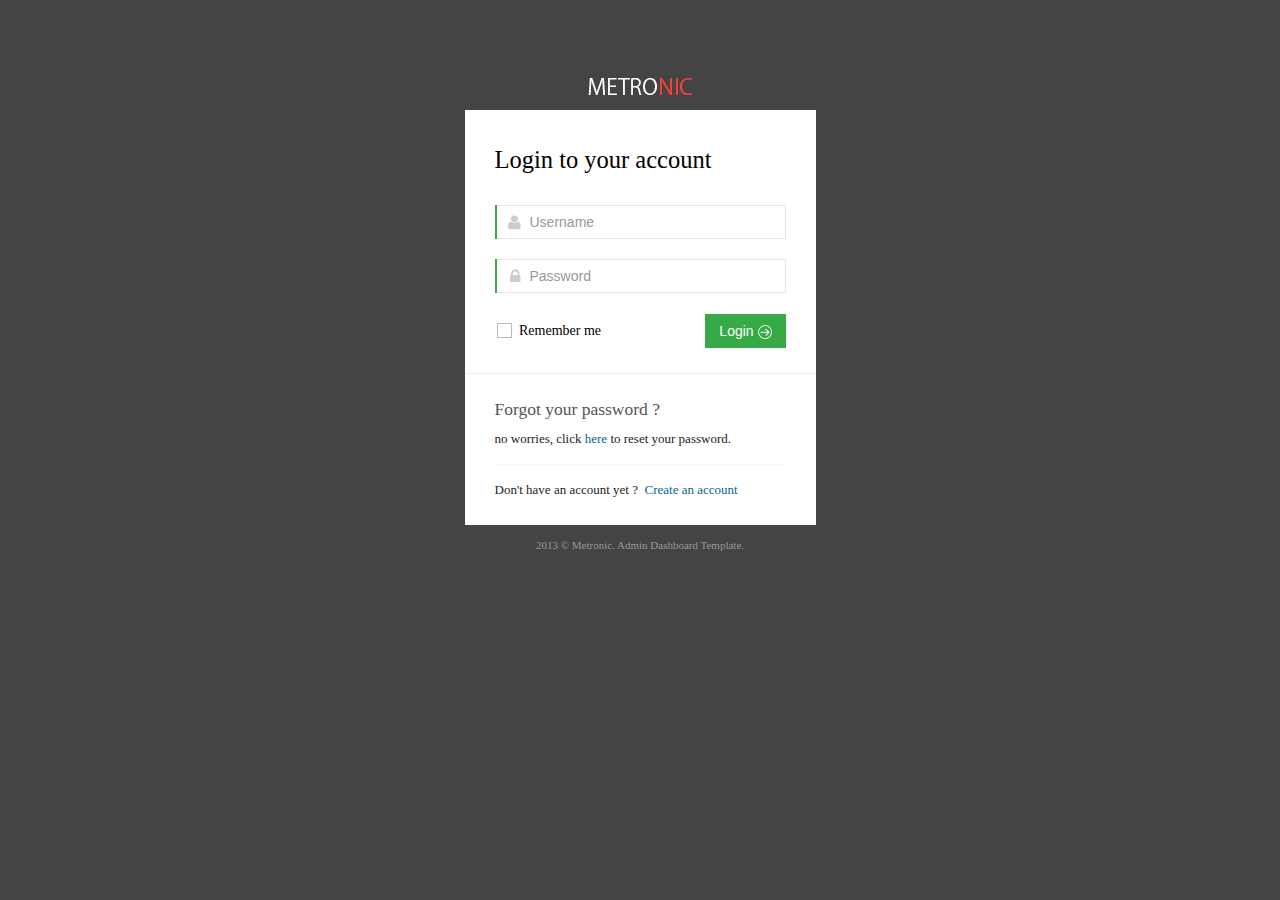
==== zhxs-parent/zhxs-backstage/src/main/webapp/login.html @ 8a17b1cd "开源项目正式上传" ====
<!DOCTYPE html>
<!--[if IE 8]> <html lang="en" class="ie8"> <![endif]-->
<!--[if IE 9]> <html lang="en" class="ie9"> <![endif]-->
<!--[if !IE]><!--> <html lang="en"> <!--<![endif]-->
<!-- BEGIN HEAD -->
<head>
	<meta charset="utf-8" />
	<title>Metronic | Login Page</title>
	<meta content="width=device-width, initial-scale=1.0" name="viewport" />
	<meta content="" name="description" />
	<meta content="" name="author" />
	<!-- BEGIN GLOBAL MANDATORY STYLES -->
	<link href="media/css/bootstrap.min.css" rel="stylesheet" type="text/css"/>
	<link href="media/css/bootstrap-responsive.min.css" rel="stylesheet" type="text/css"/>
	<link href="media/css/font-awesome.min.css" rel="stylesheet" type="text/css"/>
	<link href="media/css/style-metro.css" rel="stylesheet" type="text/css"/>
	<link href="media/css/style.css" rel="stylesheet" type="text/css"/>
	<link href="media/css/style-responsive.css" rel="stylesheet" type="text/css"/>
	<link href="media/css/default.css" rel="stylesheet" type="text/css" id="style_color"/>
	<link href="media/css/uniform.default.css" rel="stylesheet" type="text/css"/>
	<!-- END GLOBAL MANDATORY STYLES -->
	<!-- BEGIN PAGE LEVEL STYLES -->
	<link href="media/css/login.css" rel="stylesheet" type="text/css"/>
	<!-- END PAGE LEVEL STYLES -->
	<link rel="shortcut icon" href="media/image/favicon.ico" />
</head>
<!-- END HEAD -->
<!-- BEGIN BODY -->
<body class="login">
	<!-- BEGIN LOGO -->
	<div class="logo">
		<img src="media/image/logo-big.png" alt="" /> 
	</div>
	<!-- END LOGO -->
	<!-- BEGIN LOGIN -->
	<div class="content">
		<!-- BEGIN LOGIN FORM -->
		<form class="form-vertical login-form" action="user/dologin">
			<h3 class="form-title">Login to your account</h3>
			<div class="alert alert-error hide">
				<button class="close" data-dismiss="alert"></button>
				<span>Enter any username and password.</span>
			</div>
			<div class="control-group">
				<!--ie8, ie9 does not support html5 placeholder, so we just show field title for that-->
				<label class="control-label visible-ie8 visible-ie9">Username</label>
				<div class="controls">
					<div class="input-icon left">
						<i class="icon-user"></i>
						<input class="m-wrap placeholder-no-fix" type="text" placeholder="Username" name="username"/>
					</div>
				</div>
			</div>
			<div class="control-group">
				<label class="control-label visible-ie8 visible-ie9">Password</label>
				<div class="controls">
					<div class="input-icon left">
						<i class="icon-lock"></i>
						<input class="m-wrap placeholder-no-fix" type="password" placeholder="Password" name="password"/>
					</div>
				</div>
			</div>
			<div class="form-actions">
				<label class="checkbox">
				<input type="checkbox" name="remember" value="1"/> Remember me
				</label>
				<button type="submit" class="btn green pull-right">
				Login <i class="m-icon-swapright m-icon-white"></i>
				</button>            
			</div>
			<div class="forget-password">
				<h4>Forgot your password ?</h4>
				<p>
					no worries, click <a href="javascript:;" class="" id="forget-password">here</a>
					to reset your password.
				</p>
			</div>
			<div class="create-account">
				<p>
					Don't have an account yet ?&nbsp; 
					<a href="javascript:;" id="register-btn" class="">Create an account</a>
				</p>
			</div>
		</form>
		<!-- END LOGIN FORM -->        
		<!-- BEGIN FORGOT PASSWORD FORM -->
		<form class="form-vertical forget-form" action="index.html">
			<h3 class="">Forget Password ?</h3>
			<p>Enter your e-mail address below to reset your password.</p>
			<div class="control-group">
				<div class="controls">
					<div class="input-icon left">
						<i class="icon-envelope"></i>
						<input class="m-wrap placeholder-no-fix" type="text" placeholder="Email" name="email" />
					</div>
				</div>
			</div>
			<div class="form-actions">
				<button type="button" id="back-btn" class="btn">
				<i class="m-icon-swapleft"></i> Back
				</button>
				<button type="submit" class="btn green pull-right">
				Submit <i class="m-icon-swapright m-icon-white"></i>
				</button>            
			</div>
		</form>
		<!-- END FORGOT PASSWORD FORM -->
		<!-- BEGIN REGISTRATION FORM -->
		<form class="form-vertical register-form" action="index.html">
			<h3 class="">Sign Up</h3>
			<p>Enter your account details below:</p>
			<div class="control-group">
				<label class="control-label visible-ie8 visible-ie9">Username</label>
				<div class="controls">
					<div class="input-icon left">
						<i class="icon-user"></i>
						<input class="m-wrap placeholder-no-fix" type="text" placeholder="Username" name="username"/>
					</div>
				</div>
			</div>
			<div class="control-group">
				<label class="control-label visible-ie8 visible-ie9">Password</label>
				<div class="controls">
					<div class="input-icon left">
						<i class="icon-lock"></i>
						<input class="m-wrap placeholder-no-fix" type="password" id="register_password" placeholder="Password" name="password"/>
					</div>
				</div>
			</div>
			<div class="control-group">
				<label class="control-label visible-ie8 visible-ie9">Re-type Your Password</label>
				<div class="controls">
					<div class="input-icon left">
						<i class="icon-ok"></i>
						<input class="m-wrap placeholder-no-fix" type="password" placeholder="Re-type Your Password" name="rpassword"/>
					</div>
				</div>
			</div>
			<div class="control-group">
				<!--ie8, ie9 does not support html5 placeholder, so we just show field title for that-->
				<label class="control-label visible-ie8 visible-ie9">Email</label>
				<div class="controls">
					<div class="input-icon left">
						<i class="icon-envelope"></i>
						<input class="m-wrap placeholder-no-fix" type="text" placeholder="Email" name="email"/>
					</div>
				</div>
			</div>
			<div class="control-group">
				<div class="controls">
					<label class="checkbox">
					<input type="checkbox" name="tnc"/> I agree to the <a href="#">Terms of Service</a> and <a href="#">Privacy Policy</a>
					</label>  
					<div id="register_tnc_error"></div>
				</div>
			</div>
			<div class="form-actions">
				<button id="register-back-btn" type="button" class="btn">
				<i class="m-icon-swapleft"></i>  Back
				</button>
				<button type="submit" id="register-submit-btn" class="btn green pull-right">
				Sign Up <i class="m-icon-swapright m-icon-white"></i>
				</button>            
			</div>
		</form>
		<!-- END REGISTRATION FORM -->
	</div>
	<!-- END LOGIN -->
	<!-- BEGIN COPYRIGHT -->
	<div class="copyright">
		2013 &copy; Metronic. Admin Dashboard Template.
	</div>
	<!-- END COPYRIGHT -->
	<!-- BEGIN JAVASCRIPTS(Load javascripts at bottom, this will reduce page load time) -->
	<!-- BEGIN CORE PLUGINS -->
	<script src="media/js/jquery-1.10.1.min.js" type="text/javascript"></script>
	<script src="media/js/jquery-migrate-1.2.1.min.js" type="text/javascript"></script>
	<!-- IMPORTANT! Load jquery-ui-1.10.1.custom.min.js before bootstrap.min.js to fix bootstrap tooltip conflict with jquery ui tooltip -->
	<script src="media/js/jquery-ui-1.10.1.custom.min.js" type="text/javascript"></script>      
	<script src="media/js/bootstrap.min.js" type="text/javascript"></script>
	<!--[if lt IE 9]>
	<script src="media/js/excanvas.min.js"></script>
	<script src="media/js/respond.min.js"></script>  
	<![endif]-->   
	<script src="media/js/jquery.slimscroll.min.js" type="text/javascript"></script>
	<script src="media/js/jquery.blockui.min.js" type="text/javascript"></script>  
	<script src="media/js/jquery.cookie.min.js" type="text/javascript"></script>
	<script src="media/js/jquery.uniform.min.js" type="text/javascript" ></script>
	<!-- END CORE PLUGINS -->
	<!-- BEGIN PAGE LEVEL PLUGINS -->
	<script src="media/js/jquery.validate.min.js" type="text/javascript"></script>
	<!-- END PAGE LEVEL PLUGINS -->
	<!-- BEGIN PAGE LEVEL SCRIPTS -->
	<script src="media/js/app.js" type="text/javascript"></script>
	<script src="media/js/login.js" type="text/javascript"></script>      
	<!-- END PAGE LEVEL SCRIPTS --> 
	<script>
		jQuery(document).ready(function() {     
		  App.init();
		  Login.init();
		});
	</script>
	<!-- END JAVASCRIPTS -->
<script type="text/javascript">  var _gaq = _gaq || [];  _gaq.push(['_setAccount', 'UA-37564768-1']);  _gaq.push(['_setDomainName', 'keenthemes.com']);  _gaq.push(['_setAllowLinker', true]);  _gaq.push(['_trackPageview']);  (function() {    var ga = document.createElement('script'); ga.type = 'text/javascript'; ga.async = true;    ga.src = ('https:' == document.location.protocol ? 'https://' : 'http://') + 'stats.g.doubleclick.net/dc.js';    var s = document.getElementsByTagName('script')[0]; s.parentNode.insertBefore(ga, s);  })();</script></body>
<!-- END BODY -->
</html>
---- zhxs-parent/zhxs-backstage/src/main/webapp/media/css/style-metro.css ----
/***
Modify bootstrap buttons
***/

/* remove rounds from all elements */
div, input, select, textarea, span, img, table, td, th, p, a, button, ul, li {
  -webkit-border-radius: 0 !important;
     -moz-border-radius: 0 !important;
          border-radius: 0 !important;
}

a:focus {
  outline: none !important;
}

a:hover, a:active {
  outline: 0 !important;
}

select:focus {
   outline: none !important;
}

.btn {
	background-color: #e5e5e5;
	background-image: none;
	filter: none;
	border: 0;
	padding: 7px 14px; 
	text-shadow: none;
	font-family: "Segoe UI", Helvetica, Arial, sans-serif;
  font-size: 14px;  	
  color: #333333;
	cursor: pointer;
	outline: none;
  -webkit-box-shadow: none !important;
     -moz-box-shadow: none !important;
          box-shadow: none !important;
  -webkit-border-radius: 0 !important;
     -moz-border-radius: 0 !important;
          border-radius: 0 !important;
}
.btn:hover, 
.btn:focus, 
.btn:active,
.btn.active,
.btn[disabled],
.btn.disabled {  
  color: #333333;
  background-color: #d8d8d8 !important;
}

.btn.red-stripe
{
	border-left: 3px solid #d84a38;
}

.btn.blue-stripe
{
	border-left: 3px solid #4d90fe;
}

.btn.purple-stripe
{
	border-left: 3px solid #852b99;
}

.btn.green-stripe
{
	border-left: 3px solid #35aa47;
}

.btn.yellow-stripe {
    border-left: 3px solid #ffb848;
}

/*  Red */
.btn.red {
  color: white;  
  text-shadow: none;	
  background-color: #d84a38;
}
.btn.red:hover, 
.btn.red:focus, 
.btn.red:active, 
.btn.red.active,
.btn.red[disabled], 
.btn.red.disabled {    
  background-color: #bb2413 !important;
  color: #fff !important;
}

/*  Blue */
.btn.transparent   
{
  color: black;  
  text-shadow: none;  
  background-color: transparent;
}

.btn.blue   
{
  color: white;  
  text-shadow: none;	
  background-color: #4d90fe;
}
.btn.blue:hover, 
.btn.blue:focus, 
.btn.blue:active,
.btn.blue.active,
.btn.blue[disabled],
.btn.blue.disabled {  
  background-color: #0362fd !important;
  color: #fff !important;
}

/*  Green */
.btn.green {
  color: white;
  text-shadow: none;	 
  background-color: #35aa47;
}
.btn.green:hover, 
.btn.green:focus, 
.btn.green:active, 
.btn.green.active,
.btn.green.disabled, 
.btn.green[disabled]{ 
  background-color: #1d943b !important;
  color: #fff !important;
}

/*  Purple */
.btn.purple {
  color: white; 
  text-shadow: none;	
  background-color: #852b99;
}
.btn.purple:hover, 
.btn.purple:focus, 
.btn.purple:active, 
.btn.purple.active, 
.btn.purple.disabled,
.btn.purple[disabled] { 
  background-color: #6d1b81 !important;
  color: #fff !important;
}

.btn.yellow {
  color: white; 
  text-shadow: none;	
  background-color: #ffb848;
}
.btn.yellow:hover, 
.btn.yellow:focus, 
.btn.yellow:active, 
.btn.yellow.active, 
.btn.yellow.disabled,
.btn.yellow[disabled] { 
  background-color: #eca22e !important;
  color: #fff !important;
}

.btn.black {
  color: white; 
  text-shadow: none;	
  background-color: #555555;
}
.btn.black:hover, 
.btn.black:focus, 
.btn.black:active, 
.btn.black.active, 
.btn.black.disabled,
.btn.black[disabled] { 
  background-color: #222222 !important;
  color: #fff !important;
}

.mini 
{
  height: 13px;
  font-size: 11px !important; 
  line-height: 13px;
  padding: 4px 10px;
}

.big
{
  height: 38px;
	font-size: 18px; 
	line-height: 38px; 	
	padding: 8px 16px;
}

button.btn.big,
input[type="button"].btn.big,
input[type="submit"].btn.big {
  height: 54px;
  padding-top: 9px;
  padding-bottom: 8px;
}

button.btn.mini,
input[type="button"].btn.mini,
input[type="submit"].btn.mini {
  height: 21px;
  padding-top: 3px;
  padding-bottom: 3px;
}

a.btn.big.btn-block {
 height: 54px;
}

/***
Metro icons
***/
[class^="m-icon-"] {
  display: inline-block;
  width: 14px;
  height: 14px;;
  margin-top: 4px;
  line-height: 14px;  
  vertical-align: top;
  background-image: url(../image/syncfusion-icons.png);
  background-position: 0 0;
  background-repeat: no-repeat; 
}

[class^="m-icon-big-"] {
  display: inline-block;
  width: 30px;
  height: 30px; 
  margin: 6px;
  vertical-align: top;
  background-image: url(../image/syncfusion-icons.png);
  background-position: 0 0px;
  background-repeat: no-repeat; 
}

.m-icon-white {
  background-image: url(../image/syncfusion-icons-white.png);
}

/*  Misc */
.btn.icn-only {
  min-width: 14px;
}
.btn.bigicn-only {
  min-width: 34px;
}
.m-icon-swapright {
  background-position: -27px -10px;
}
.m-icon-swapdown {
  background-position: -68px -10px;
}
.m-icon-swapleft {
  background-position: -8px -10px;
}
.m-icon-swapup {
  background-position: -46px -10px;
}
.m-icon-big-swapright{
  background-position: -42px -28px;
}
.m-icon-big-swapdown{
  background-position: -115px -28px;
}
.m-icon-big-swapleft{
  background-position: -6px -28px;
}
.m-icon-big-swapup{
  background-position: -78px -28px;
}

/***
Glyphicons icons
***/
.btn > .halflings-icon {
  margin-top:2px;
  margin-right: 2px;
}

.btn.mini > .halflings-icon {
  margin-top: -1px;
  margin-right: 2px;
}

.btn.icn-only > .halflings-icon {
  margin-right: 0px !important;
} 

/***
Dropdowns
***/
.dropdown-menu {
  position: absolute;
  top: 100%;
  left: 0;
  z-index: 1000;
  display: none;
  float: left;
  list-style: none;
  text-shadow: none;
  padding: 0px;
  margin:0px;
  -webkit-box-shadow: 0 1px 8px rgba(0, 0, 0, 0.1);
  -moz-box-shadow: 0 1px 8px rgba(0, 0, 0, 0.1);
  box-shadow: 0 1px 8px rgba(0, 0, 0, 0.1);  
  font-size: 14px;
  font-family: "Segoe UI",Helvetica, Arial, sans-serif;
  border: 1px solid #ddd;
}

.dropdown:hover .caret, 
.open.dropdown .caret {
  opacity: 1;
  filter: alpha(opacity=100);
}

.dropdown-menu.bottom-up {
  top: auto;
  bottom: 100%;
  margin-bottom: 2px;
}

.dropdown-menu li > a {
  padding: 6px 0 6px 13px;
  color: #333;
  text-decoration: none;
  display: block;
  clear: both;
  font-weight: normal;
  line-height: 18px;
  white-space: nowrap;
}

.dropdown-menu li > a:hover, 
.dropdown-menu .active > a, 
.dropdown-menu .active > a:hover {
  text-decoration: none;
  background-image: none;
  background-color: #eee;
  color: #333;
  filter:none;
}

.dropdown.open .dropdown-toggle {
  color: #08c;
  background: #ccc;
  background: rgba(0, 0, 0, 0.3);
}

/***
Forms
***/
label.m-wrap,
input.m-wrap,
button.m-wrap,
select.m-wrap,
textarea.m-wrap {
  font-size: 14px;
  font-weight: normal;
  line-height: 20px;

}

input.m-wrap,
button.m-wrap,
select.m-wrap,
textarea.m-wrap {
  font-family: "Segoe UI", "Helvetica Neue", Helvetica, Arial, sans-serif;
}

label.m-wrap {
  display: block;
  margin-bottom: 5px;
}

.uneditable-input,
textarea.m-wrap,
input[type="text"].m-wrap,
input[type="password"].m-wrap,
input[type="datetime"].m-wrap,
input[type="datetime-local"].m-wrap,
input[type="date"].m-wrap,
input[type="month"].m-wrap,
input[type="time"].m-wrap,
input[type="week"].m-wrap,
input[type="number"].m-wrap,
input[type="email"].m-wrap,
input[type="url"].m-wrap,
input[type="search"].m-wrap,
input[type="tel"].m-wrap,
input[type="color"].m-wrap {
  -webkit-appearance: none !important;   
	color: #333333; 		
  outline: 0;
  height: 20px;
	padding: 6px 6px !important;
  line-height: 20px;
  font-size: 14px;
  font-weight: normal;
  vertical-align: top;  
	background-color: #ffffff;
	background-image: none !important;
  filter: none !important;
	  -webkit-box-shadow: none !important;
	     -moz-box-shadow: none !important;
	          box-shadow: none !important;
	  -webkit-border-radius: 0px;
	     -moz-border-radius: 0px;
	          border-radius: 0px;
  background: transparent;   
}

input.m-wrap {
  border: 1px solid #e5e5e5;
}

textarea.m-wrap {
  height: auto;
}

.uneditable-input.focus,
textarea.m-wrap:focus,
select.m-wrap:focus,
input[type="text"].m-wrap:focus,
input[type="password"].m-wrap:focus,
input[type="datetime"].m-wrap:focus,
input[type="datetime-local"].m-wrap:focus,
input[type="date"].m-wrap:focus,
input[type="month"].m-wrap:focus,
input[type="time"].m-wrap:focus,
input[type="week"].m-wrap:focus,
input[type="number"].m-wrap:focus,
input[type="email"].m-wrap:focus,
input[type="url"].m-wrap:focus,
input[type="search"].m-wrap:focus,
input[type="tel"].m-wrap:focus,
input[type="color"].m-wrap:focus,
.m-uneditable-input:focus {
  border-color: #999999;
  outline: 0 !important;
  /* IE6-9 */
  -webkit-box-shadow: none;
     -moz-box-shadow: none;
          box-shadow: none;      
}

input[disabled],
select[disabled],
textarea[disabled] {
  cursor: not-allowed;
  background-color: #F4F4F4 !important;
}

input[readonly],
select[readonly],
textarea[readonly] {
  cursor: not-allowed;
  background-color: #F9F9F9 !important;
}


input[type="radio"][disabled],
input[type="checkbox"][disabled],
input[type="radio"][readonly],
input[type="checkbox"][readonly] {
  background-color: transparent;
}

input[type="radio"].m-wrap,
input[type="checkbox"].m-wrap {
  	margin: 4px 0 0;
  	margin-top: 1px \9;
  	*margin-top: 0;
  	line-height: normal;
	  cursor: pointer;		
  	-webkit-box-sizing: border-box;
	     -moz-box-sizing: border-box;
	          box-sizing: border-box;		
}

select.m-wrap,
input[type="file"].m-wrap {
  height: 34px !important;
  /* In IE7, the height of the select element cannot be changed by height, only font-size */
  *margin-top: 4px;
  /* For IE7, add top margin to align select with labels */
  line-height: 30px;
}

select.m-wrap {
  width: 220px;
  background-color: #ffffff;
  background-image: none !important;
  filter: none !important;
  border: 1px solid #e5e5e5;
  outline: none;          
}

select[multiple].m-wrap,
select[size].m-wrap {
  height: auto !important;
}

select.m-wrap:focus,
input[type="file"].m-wrap:focus,
input[type="radio"].m-wrap:focus,
input[type="checkbox"].m-wrap:focus {
  outline: thin dotted #333333;
  outline: 5px auto -webkit-focus-ring-color;
  outline-offset: -2px;  
  -webkit-box-shadow: none !important;
     -moz-box-shadow: none !important;
          box-shadow: none !important;
}

input[class*="span"].m-wrap
{
  float: none;
  height: 34px !important;
  margin-left: 0;
}

select[class*="span"].m-wrap,
textarea[class*="span"].m-wrap
{
  float: none;
  margin-left: 0;
}

.input-prepend,
.input-append {
	border: 0;
  display: inline-block;
}

.input-append .add-on,
.input-prepend .add-on {
  display: inline-block;
  width: auto;
  height: 24px;
  min-width: 16px;
  padding: 4px 5px;
  font-size: 14px;
  font-weight: normal;
  line-height: 24px;
  text-align: center;
  text-shadow: 0 1px 0 #ffffff;
  background-color: #e5e5e5;
  border: 1px solid #e5e5e5;
}

.input-append .add-on > .halflings-icon,
.input-prepend .add-on > i,
.input-prepend .add-on > [class^="icon-"]
{
	margin-top: 5px;
	margin-left: 3px;
}

.input-append .add-on > .halflings-icon
.input-append .add-on > i,
.input-append .add-on > [class^="icon-"]
{
	margin-top: 5px;
	margin-left: 0px;
}

.input-append .m-wrap,
.input-append .m-wrap:focus {
	border-right: 0 !important;
  margin-right: 1px;
}

.input-prepend input,
.input-prepend input:focus {
	border-left: 0 !important;
  margin-left: 1px;
}

.input-append input[class*="span"],
.input-prepend input[class*="span"]
{
  display: inline-block !important;
}

.m-wrap.xsmall {
  width: 50px !important;
}

.m-wrap.small {
  width: 120px !important;
}

.m-wrap.medium {
  width: 206px !important;
}

.m-wrap.large {
  width: 320px !important;
}

.m-wrap.huge {
  width: 480px !important;
  font-size: 24px !important;
  height: 36px !important;
  line-height: 36px !important;
  padding: 22px 8px !important;
}

select.m-wrap.xsmall {
  width: 64px !important;
}

select.m-wrap.small {
  width: 134px !important;
}

select.m-wrap.medium {
  width: 220px !important;
}

select.m-wrap.large {
  width: 334px !important;
}

@media (max-width: 480px) {

  .m-wrap.small {
    width: 100px !important;
  }

  .m-wrap.medium {
    width: 150px !important;
  }

  .m-wrap.large {
    width: 200px !important;
  }

  .m-wrap.huge {
    width: 246px !important;
    font-size: 24px !important;
    height: 36px !important;
    line-height: 36px !important;
    padding: 22px 8px !important;
  }

  select.m-wrap.small {
    width: 114px !important;
  }

  select.m-wrap.medium {
    width: 164px !important;
  }

  select.m-wrap.large {
    width: 214px !important;
  }

}  

/***
Custom label and badges
***/
.label, 
.badge {
  font-weight: 300;
}

.label-success, 
.badge-success {
  background-color: #3cc051;
  background-image: none !important;
  text-shadow: none !important;
}

.label-warning, 
.badge-warning {
  background-color: #fcb322;
  background-image: none !important;
  text-shadow: none !important;
}

.label-important, 
.badge-important {
  background-color: #ed4e2a;
  background-image: none !important;
  text-shadow: none !important;
}

.label-info, 
.badge-info {
  background-color: #57b5e3;
  background-image: none !important;
  text-shadow: none !important;
}

.label-mini {
  font-size: 11px;
  font-weight: 300;
}

.label-default  {
  background-color: #999 !important;
  text-shadow: none !important;
}

/***
Bootstrap modal 
***/
.modal-header {
  border-bottom: 1px solid #EFEFEF;
}

.modal-header h3{
  font-weight: 300;
}

.modal-footer {
  border-top: 0;
}

.modal {
  z-index: 10050 !important;
}

.modal-backdrop {
  z-index: 10049 !important;
}

.modal-backdrop, 
.modal-backdrop.fade.in {
  background-color: #333 !important;
}

.modal-open .header .container-fluid {
  padding-right: 37px;
}
---- zhxs-parent/zhxs-backstage/src/main/webapp/media/css/style.css ----
/*   
Template Name: Metronic - Responsive Admin Dashboard Template build with Twitter Bootstrap v2.3.1
Version: 1.3
Author: KeenThemes
Website: http://www.keenthemes.com/preview/?theme=metronic
Purchase: http://themeforest.net/item/metronic-responsive-admin-dashboard-template/4021469
*/

/*********************
 GENERAL UI COLORS 
*********************/

/***
Colors
blue:  #4b8df8
light blue: #bfd5fa
red: #e02222
yellow: #ffb848
green: #35aa47
purple: #852b99
grey: #555555;
light grey: #fafafa;
***/

/*********************
 GENERAL RESET & SETUP 
*********************/

/***
Import fonts
***/
@import url(../image/css);

/***
Reset and overrides  
***/
/* general body settings */
body { 
  color: #000; 
  font-family: 'Open Sans';
  padding: 0px !important;
  margin: 0px !important;
  font-size:13px; 
  direction: ltr;
}

/***
General typography 
***/
h3 small, h4 small, h5 small {
  color: #444;
}

h1, h2, h3, h4, h5, h6 {
  font-weight: 300;
}

h1.block, h2.block, h3.block, h4.block, h5.block, h6.block {
  padding-bottom: 10px;
}

a {
  text-shadow: none !important;
  color: #0d638f;
}

/***
General backgrounds
***/
.bg-blue {
  background-image: none !important;
  background-color: #4b8df8 !important;
}

.bg-red {
  background-image: none !important;
  background-color: #e02222 !important;
}

.bg-yellow {
  background-image: none !important;
  background-color: #ffb848 !important;
}

.bg-green {
  background-image: none !important;
  background-color: #35aa47 !important;
}

.bg-purple {
  background-image: none !important;
  background-color: #852b99 !important;
}

.bg-grey {
  background-image: none !important;
  background-color: #555555 !important;
}

/***
Apply fix for font awesome icons.
***/
[class^="icon-"], 
[class*=" icon-"],
[class^="icon-"]:hover, 
[class*=" icon-"]:hover { 
  background: none !important;
}

/***
Make font awesome icons fixed width(latest version issue)
***/
li [class^="icon-"],
li [class*=" icon-"] {
  display: inline-block;
  width: 1.25em;
  text-align: center;
}
li [class^="icon-"].icon-large,
li [class*=" icon-"].icon-large {
  /* increased font size for icon-large */
  width: 1.5625em;
}

/***
Close icon used for modal dialog and other UI element close buttons
***/
.close {
  display: inline-block;
  margin-top: 0px;
  margin-right: 0px;
  width: 9px;
  height: 9px;
  background-repeat: no-repeat !important;
  background-image: url("../image/remove-icon-small.png") !important;
}

/***
ie8 & ie9 modes
***/
.visible-ie8 {
  display: none;
}

.ie8 .visible-ie8 {
  display: inherit !important;
}

.visible-ie9 {
  display: none;
}

.ie9 .visible-ie9 {
  display: inherit !important;
}

.hidden-ie8 {
  display: inherit;
}

.ie8 .hidden-ie8 {
  display: none !important;
}

.hidden-ie9 {
  display: inherit;
}

.ie9 .hidden-ie9 {
  display: none !important;
}

/***
Fix link outlines after click
***/
a,a:focus, a:hover, a:active {
  outline: 0;
}

/***
IE8 fix for form input height in fluid rows
***/
.ie8 .row-fluid [class*="span"] {
    min-height: 20px !important;
}

/***
Fix grid offset used for reponsive layout handling(refer app.js=>handleResponsive)
***/
.fix-offset {
  margin-left: 0px !important;
}

/***
Misc tools
***/
.visible-ie8 {
  display: none
}

.no-padding {
  padding: 0px !important;
}

.no-margin {
  margin: 0px !important;
}

.no-bottom-space {
  padding-bottom:0px !important;
  margin-bottom: 0px !important;
}

.no-top-space {
  padding-top:0px !important;
  margin-top: 0px !important;
}

.space5 {
  display: block;
  height: 5px !important;
  clear: both;
}

.space7 {
  height: 7px !important;
  clear: both;
}

.space10 {
  height: 10px !important;
  clear: both;
}

.space12 {
  height: 12px !important;
  clear: both;
}

.space15 {
  height: 15px !important;
  clear: both;
}

.space20 {
  height: 20px !important;
  clear: both;
}

.no-space {
  margin: 0px !important;
  padding: 0px !important;
}

.no-text-shadow {
  text-shadow: none !important;
}

.no-left-padding {
  padding-left: 0 !important;
}

.no-left-margin {
  margin-left: 0 !important;
}

.margin-bottom-10 {
  margin-bottom: 10px !important;
}

.margin-top-10 {
  margin-top: 10px !important;
}

.margin-bottom-15 {
  margin-bottom: 15px !important;
}

.margin-bottom-20 {
  margin-bottom: 20px !important;
}

.margin-top-20 {
  margin-top: 20px !important;
}

.margin-bottom-25 {
  margin-bottom: 25px !important;
}

.hide {
  display: none;
}

.bold {
  font-weight:600 !important;
}

.fix-margin {
  margin-left: 0px !important
}

.border {
  border: 1px solid #ddd
}

.inline {
  display: inline;
}

hr {
  margin: 20px 0;
  border: 0;
  border-top: 1px solid #E0DFDF;
  border-bottom: 1px solid #FEFEFE;
}

/********************
 GENERAL LAYOUT 
*********************/

/***
Header and header elements.
***/

.border {
  border: 1px solid red;
}

.header {
  padding: 0 !important;
  margin: 0 !important;
}

.header.navbar-fixed-top {
  z-index: 9995 !important;
}

.header .brand {
  display: inline-block;
  margin-top: -1px;
  margin-right: 0;
  padding-left: 0;
  padding-right: 0;
  width: 225px;
}

.header .brand img {
  margin-left: 20px;
}

.header .btn-navbar {
  margin-bottom: 0px;
  padding-right: 0px;
  padding-top:10px;
  padding-bottom: 6px; 
  background-image: none;
  filter:none;
  box-shadow: none;
  color: #fff;
  border: 0;
}

.header .btn-navbar:hover {
  text-decoration: none;
}

.header .navbar-inner {
  width: 100%;
  margin-left: 0 0 0 110px;
  border: 0px;
  padding: 0px; 
  box-shadow: none;
  height: 42px; 
}

.header .nav {
  display: block; 
}

.header .nav > li {
  margin: 0px;
  padding: 0px;
}

.header .nav > li.dropdown, 
.header .nav > li.dropdown > a {
  padding-left: 4px; 
  padding-right: 4px;
}

.header .nav > li.dropdown > a:last-child {
  padding-right: 0;
}

.header .nav > li.dropdown:last-child {
   padding-right: 2px;
}

.header .nav > li.dropdown .dropdown-toggle {
  margin: 0px;
  padding: 15px 10px 7px 10px;
}

.header .nav > li.dropdown .dropdown-toggle i {
  font-size: 18px;
}

.header .nav > li.dropdown.user .dropdown-toggle {
  padding: 6px 4px 7px 9px;
}

.header .nav > li.dropdown.user .dropdown-toggle:hover {
  text-decoration: none;
}

.header .nav > li.dropdown.user .dropdown-toggle .username {
  color: #ddd;
}

.header .nav li.dropdown.user .dropdown-toggle i {
  display: inline-block;
  margin-top: 5px;
  margin: 0;
  font-size: 16px;
}

.header .nav > li.dropdown.user .dropdown-menu i {
  width: 15px;
  display: inline-block;
}

.header .nav > li.dropdown .dropdown-toggle .badge {
  position: absolute;
  font-size: 11px !important;
  font-weight: 300;
  top: 8px;
  right: 24px;
  text-align: center;
  height: 14px;
  background-color: #e02222;
  padding: 2px 6px 2px 6px;
  -webkit-border-radius: 12px !important;
     -moz-border-radius: 12px !important;
          border-radius: 12px !important;
  text-shadow:none !important;
}

/* firefox hack for top bar badges */
@-moz-document url-prefix() { 
  .header .nav li.dropdown .dropdown-toggle .badge {
    padding: 1px 6px 3px 6px;
  }
}

.header .nav .dropdown-menu {
  margin-top: 3px;
}

/***
Page container
***/
.page-container {
  margin: 0px;
  padding: 0px;
}

.page-header-fixed .page-container {
  margin-top: 42px;  
}

/***
Page sidebar
***/

/* ie8 fixes */
.ie8 .page-sidebar {
  position: absolute;
  width: 225px;
}

ul.page-sidebar-menu {
  list-style: none;
  margin: 0;
  padding: 0;
  margin: 0;
  padding: 0; 
}

ul.page-sidebar-menu > li {
  display: block;
  margin: 0;
  padding: 0; 
  border: 0px;
}

ul.page-sidebar-menu > li.start > a {
   border-top-color: transparent !important;
}

ul.page-sidebar-menu > li:last-child > a,
ul.page-sidebar-menu > li.last > a {
   border-bottom-color: transparent !important;
}

ul.page-sidebar-menu > li > a {
  display: block;
  position: relative;
  margin: 0;
  border: 0px;
  padding: 10px 15px;
  text-decoration: none;
  font-size: 14px;
  font-weight: 300;
}

.page-sidebar-fixed ul.page-sidebar-menu > li > a {
  -webkit-transition: all 0.2s ease;
     -moz-transition: all 0.2s ease;
       -o-transition: all 0.2s ease;
          transition: all 0.2s ease;
}

ul.page-sidebar-menu > li > a i {
  font-size: 16px;
  margin-right: 5px;
  text-shadow:none; 
}

ul.page-sidebar-menu > li.break {
  margin-bottom: 20px;
}

ul.page-sidebar-menu > li.active > a {
  border: none; 
  text-shadow:none;
}  

ul.page-sidebar-menu > li.active > a .selected {
  display: block;
  width: 8px;
  height: 25px;
  background-image: url("../image/sidebar-menu-arrow.png");
  float: right;
  position: absolute;
  right:0px;
  top:8px;
}

.page-sidebar ul > li > a > .arrow:before {  
   float: right;
   margin-top: 1px;
   margin-right: 5px;
   display: inline;
   font-size: 16px;
   font-family: FontAwesome;
   height: auto;
   content: "\f104";
   font-weight: 300;
   text-shadow:none;
}

ul.page-sidebar-menu > li > a > .arrow.open:before {   
   float: right;
   margin-top: 1px;
   margin-right: 3px;
   display: inline;
   font-family: FontAwesome;
   height: auto;
   font-size: 16px;
   content: "\f107";
   font-weight: 300;
   text-shadow:none;
}

ul.page-sidebar-menu > li > ul.sub-menu {
  display: none;
  list-style: none;
  clear: both;
  margin: 8px 0px 8px 0px;
}

ul.page-sidebar-menu > li.active > ul.sub-menu {
  display: block;
}

ul.page-sidebar-menu > li > ul.sub-menu > li {
  background: none;
  margin: 0px;
  padding: 0px;
  margin-top: 1px !important;
}

ul.page-sidebar-menu > li > ul.sub-menu > li > a {
  display: block;
  margin: 0px 0px 0px 0px;
  padding: 5px 0px;
  padding-left: 44px !important;
  text-decoration: none;
  font-size: 14px;
  font-weight: 300;
  background: none;
}

/* 3rd level sub menu */
ul.page-sidebar-menu > li > ul.sub-menu  > li ul.sub-menu {
  display: none;
  list-style: none;
  clear: both;
  margin: 0px 0px 0px 0px;
}

ul.page-sidebar-menu > li > ul.sub-menu  li > a > .arrow:before   {  
   float: right;
   margin-top: 1px;
   margin-right: 20px;
   display: inline;
   font-size: 16px;
   font-family: FontAwesome;
   height: auto;
   content: "\f104";
   font-weight: 300;
   text-shadow:none;
}

ul.page-sidebar-menu > li > ul.sub-menu  li > a > .arrow.open:before {   
   float: right;
   margin-top: 1px;
   margin-right: 18px;
   display: inline;
   font-family: FontAwesome;
   height: auto;
   font-size: 16px;
   content: "\f107";
   font-weight: 300;
   text-shadow:none;
}

ul.page-sidebar-menu > li.active > ul.sub-menu > li.active ul.sub-menu {
  display: block;
}

ul.page-sidebar-menu > li > ul.sub-menu > li  ul.sub-menu li {
  background: none;
  margin: 0px;
  padding: 0px;
  margin-top: 1px !important;
}

ul.page-sidebar-menu > li > ul.sub-menu  li > ul.sub-menu > li > a {
  display: block;
  margin: 0px 0px 0px 0px;
  padding: 5px 0px;
  text-decoration: none;
  font-size: 14px;
  font-weight: 300;
  background: none;
}

ul.page-sidebar-menu > li > ul.sub-menu > li > ul.sub-menu > li > a {  
  padding-left: 60px;
}

ul.page-sidebar-menu > li > ul.sub-menu > li > ul.sub-menu > li > ul.sub-menu > li > a {  
  padding-left: 80px;
}

ul.page-sidebar-menu > li.active > ul.sub-menu > li.active ul.sub-menu > li.active ul.sub-menu {
  display: block;
}


ul.page-sidebar-menu > li > ul.sub-menu  li > ul.sub-menu > li > a > i {
  font-size: 13px;
}

/* sidebar search */

.page-sidebar .sidebar-search {
  margin: 8px 20px 20px 20px;
}

.page-sidebar .sidebar-search .submit {  
  display: block;
  float: right;
  margin-top: 8px;
  width: 13px;
  height: 13px;
  background-image: url(../image/search-icon.png);
  background-repeat: no-repeat;
}
 
.page-sidebar .sidebar-search input {
  margin: 0px;
  width: 165px;
  border: 0px; 
  padding-left: 0px;
  padding-right: 0px;
  padding-bottom: 0px;
  font-size: 14px ;
  box-shadow: none;
}

.page-sidebar .sidebar-search .input-box {
   padding-bottom: 2px;
}

/***
Sidebar toggler(show/hide)
***/

.page-sidebar .sidebar-toggler {
  cursor: pointer; 
  opacity: 0.5;
  filter: alpha(opacity=50);
  margin-top: 15px;
  margin-left: 175px;
  width: 29px;
  height: 29px;
  background-repeat: no-repeat;
}

.sidebar-toggler:hover { 
  filter: alpha(opacity=100);
  opacity: 1;
}

.page-sidebar-closed .sidebar-toggler {  
  margin-left: 3px;
}

.page-sidebar-closed .page-sidebar .sidebar-search {  
  height: 34px;    
  width: 29px;
  margin-left: 3px;  
  margin-bottom: 15px !important;
}

.page-sidebar-closed .page-sidebar .sidebar-search input {
  display: none;
}

.page-sidebar-closed .page-sidebar .sidebar-search .submit { 
  margin: 11px 7px !important;
  display: block !important;
}

.page-sidebar-closed .page-sidebar .sidebar-search .input-box {
  border-bottom: 0 !important;
}

.page-sidebar-closed .page-sidebar .sidebar-search.open {  
  height: 34px;    
  width: 255px;
  overflow: hidden;
}

.page-sidebar-closed .page-sidebar .sidebar-search.open input {  
  margin-top: 3px;
  padding-left: 10px;
  padding-bottom: 2px;
  width: 180px;
  display: inline-block !important;
}

.page-sidebar-closed .page-sidebar .sidebar-search.open .submit {
  display: inline-block;
  width: 13px;
  height: 13px;
  margin: 10px 8px 9px 6px !important;
}

.page-sidebar-closed .page-sidebar .sidebar-search.open .remove {
  background-repeat: no-repeat;
  width: 11px;
  height: 11px;
  margin: 11px 6px 7px 8px !important;
  display: inline-block !important;
  float: left !important;
}

.page-sidebar-closed ul.page-sidebar-menu > li > a .selected {
  right: -3px !important;
}

.page-sidebar-closed ul.page-sidebar-menu > li > a > .title,
.page-sidebar-closed ul.page-sidebar-menu > li > a > .arrow {
  display: none !important;
}

.page-sidebar-closed .sidebar-toggler {
  margin-right: 3px;
}

.page-sidebar-closed .page-sidebar .sidebar-search {
  margin-top: 6px;
  margin-bottom: 6px;
}

.page-sidebar-closed ul.page-sidebar-menu {
  width: 35px !important;
}

.page-sidebar-closed ul.page-sidebar-menu > li > a {
  padding-left: 7px;
}

.page-sidebar-fixed.page-sidebar-closed ul.page-sidebar-menu > li > a {
  -webkit-transition: all 0.2s ease;
     -moz-transition: all 0.2s ease;
       -o-transition: all 0.2s ease;
          transition: all 0.2s ease;
}

.page-sidebar-closed ul.page-sidebar-menu > li:hover {
  width: 225px !important;
  position: relative !important;
  z-index: 2000;
  display: block !important;
}

.page-sidebar-closed ul.page-sidebar-menu > li:hover .selected {
  display: none;
}

.page-sidebar-closed ul.page-sidebar-menu > li:hover > a > i {
  margin-right: 10px;
}

.page-sidebar-closed ul.page-sidebar-menu > li:hover .title {
  display: inline !important;
}

.page-sidebar-closed ul.page-sidebar-menu > li > .sub-menu {
  display: none !important;
}

.page-sidebar-closed ul.page-sidebar-menu > li:hover > .sub-menu {  
  width: 189px;
  position: absolute;
  z-index: 2000;
  left: 36px;
  margin-top: 0;
  top: 100%;
  display: block !important;
}

.page-sidebar-closed ul.page-sidebar-menu > li:hover > .sub-menu > li > .sub-menu,
.page-sidebar-closed ul.page-sidebar-menu > li:hover > .sub-menu > li > .sub-menu > li > .sub-menu {
  width: 189px;
}

/* 2rd level sub menu*/
.page-sidebar-closed ul.page-sidebar-menu > li:hover > .sub-menu > li > a {
  padding-left: 15px !important;
}

/* 3rd level sub menu*/
.page-sidebar-closed ul.page-sidebar-menu > li > ul.sub-menu > li > .sub-menu > li > a {  
  padding-left: 30px !important;
}

/* 4rd level sub menu*/
.page-sidebar-closed ul.page-sidebar-menu > li > ul.sub-menu > li > .sub-menu > li > .sub-menu > li > a {  
  padding-left: 45px !important;
}

/* sidebar container */
 
.page-sidebar-closed  .page-sidebar {
  width: 35px;
}

.page-sidebar-closed  .page-content {
  margin-left: 35px !important;
}


/***
Page content
***/
.page-content {  
  margin-top: 0px;   
  padding: 0px;
  background-color: #fff; 
}

.ie8 .page-content { 
    margin-left: 225px; 
    margin-top: 0px;
    min-height: 760px;
}

.ie8 .page-sidebar-fixed .page-content {
    min-height: 600px; 
}

.ie8 .page-content.no-min-height {
    min-height: auto;
  }

.page-full-width .page-content {
    margin-left: 0px !important;
}


/***
Page title
***/
.page-title {
  padding: 0px;
  font-size: 30px;
  letter-spacing: -1px;
  display: block;
  color: #666;
  margin: 20px 0px 15px 0px;
  font-weight: 300;
  font-family: 'Open Sans';
}

.page-title small {
  font-size: 14px;
  letter-spacing: 0px;
  font-weight: 300;
  color: #888;
}

/***
Page breadcrumb
***/
.page-content .breadcrumb {
  -webkit-border-radius: 0px;
     -moz-border-radius: 0px;
          border-radius: 0px;
  box-shadow: none;
  padding-right: 0px;
  padding-left: 8px;
  margin-bottom: 25px;
  border:0px !important;  
  background-color: #eee;
}

.page-content .breadcrumb a, 
.page-content .breadcrumb i, 
.page-content .breadcrumb span {
  color: #333;
  font-size: 14px;
  text-shadow:none;
}

.page-content .breadcrumb i {
  color: #666;
}

/***
Dashboard date range panel
***/
.page-content .breadcrumb .dashboard-date-range  {
  display: none;
  padding-top: -1px;
  margin-right: 0px;
  margin-top: -8px;
  padding: 8px;
  padding-bottom: 7px;
  cursor: pointer;
  color: #fff;
  background-color: #e02222;
}

.page-content .breadcrumb .dashboard-date-range span {
  font-size: 12px;
  font-weight: 300; 
  color: #fff;
  text-transform: uppercase;
} 

.page-content .breadcrumb .dashboard-date-range .icon-calendar {
  text-transform: normal;
  color: #fff;
  margin-top: 0px;
  font-size: 14px;
}
.page-content .breadcrumb .dashboard-date-range span {
  font-weight: normal; 
} 
.page-content .breadcrumb .dashboard-date-range .icon-angle-down {
  color:#fff;
  font-size: 16px;
}

/***
Footer
***/
.footer {
  padding: 8px 20px 5px 20px; 
  font-size: 12px;
}

.footer:after,
.footer:before {
  content: "";
  display: table;
  line-height: 0;
}

.footer:after {
  clear: both;
}

.footer .footer-inner {
  float: left;
  display: inline-block;
}

.footer .footer-tools {
  float: right;
  display: inline-block;
}

.footer .footer-tools .go-top { 
  display: block;
  text-decoration: none;
  cursor: pointer;
  margin-top: -2px;
  margin-right: 0px;
  margin-bottom: 0px;
  font-size: 16px;
  padding: 0px 6px 0px 6px;
}

.footer .footer-tools .go-top i {
  font-size: 22px;
  margin-bottom: 5px; 
}

/* begin: fixed footer */
.page-footer-fixed .footer {
  position: fixed;
  left: 0;
  right: 0;
  z-index: 10000;
  bottom: 0;
}

.page-footer-fixed .page-container {
  margin-bottom: 33px;
}

.page-footer-fixed.page-sidebar-fixed .footer {
  margin-left: 0 !important;
}
/* end: fixed footer */

/********************
 GENERAL UI ELEMENTS 
*********************/

/***
Icon stuff
***/
i.icon, a.icon {
  color: #999;
  margin-right: 5px;
  font-weight: normal;
  font-size: 13px;
}

i.icon-black {
  color: #000 !important;
}

a.icon:hover {
  text-decoration: none;
  -webkit-transition: all 0.1s ease-in-out;
  -moz-transition: all 0.1s ease-in-out;
  -o-transition: all 0.1s ease-in-out;
  -ms-transition: all 0.1s ease-in-out;
  transition: all 0.1s ease-in-out;
  opacity: .4;
  filter:alpha(opacity=40);
}

a.icon.huge i{
  font-size: 16px !important;
}

i.big {
  font-size: 20px;
}

i.warning {
  color: #d12610;
}

i.critical {
  color: #37b7f3;
}

i.normal {
  color: #52e136;
}

/***
Custom wells
***/
.well {
  background-color: #fafafa;
  border: 1px solid #eee;
  -webkit-border-radius: 0px;
     -moz-border-radius: 0px;
          border-radius: 0px;   
  -webkit-box-shadow: none !important;
     -moz-box-shadow: none !important;
          box-shadow: none !important;        
}

.well.mini {
  padding: 7px !important;
}

/***
Form stuff
***/
.form-section {
  margin: 15px 0px 20px 0px !important;
  padding-bottom: 5px;
  border-bottom: 1px solid #eee;
}

.form form {
  margin: 0px !important;
  padding: 0px !important;
}

.no-bottom-space {
  padding-bottom: 0px !important;
  margin-bottom: 0px !important;
}

.form .form-actions{
  margin-top: 0px !important;
  margin-top: 40px;
  padding-left: 190px;
}

.portlet.box .form .form-actions,
.portlet.solid .form .form-actions {
  margin-left:-10px !important;
  margin-right:-10px !important;
  margin-bottom: -10px !important;
} 

/***
Bordered form layout
***/

/***
Input icons
***/
/* input with right aligned and colored icons */
.input-icon input {
  padding-right: 25px !important;
}

.input-icon .input-info,
.input-icon .input-error, 
.input-icon .input-warning, 
.input-icon .input-success {
  display: inline-block !important;
  position: relative !important;
  top: 7px;
  right: 25px !important;
  font-size: 16px;
}

.input-icon .input-info {
  color:#27a9e3;
}
.input-icon .input-error {
  color:#B94A48;
}
.input-icon .input-warning {
  color: #C09853;
}
.input-icon .input-success {
  color: #468847;
}

/* input with left aligned icons */
.input-icon.left i {
  color: #ccc;
  display: block !important;
  position: absolute !important;
  z-index: 1;
  margin: 9px 2px 4px 10px; 
  width: 16px;
  height: 16px;
  font-size: 16px;
  text-align: center;
}

.input-icon.left input {
  padding-left: 33px !important;
}

/***
Portlets
***/
.portlet  {
  clear: both;
  margin-top: 0px;
  margin-bottom: 25px;
  padding: 0px;
}

.portlet-title {  
  margin-bottom: 15px;
  border-bottom: 1px solid #eee;
}

.portlet-title:after,
.portlet-title:before {
  content: "";
  display: table;
  line-height: 0;
}

.portlet-title:after {
  clear: both;
}

.portlet-title .caption {
  float: left;
  display: inline-block;
  font-size: 18px;
  font-weight: 400;
  margin: 0;
  padding: 0;
  margin-bottom: 7px; 
}

.portlet-title .caption i {
  float: left;
  margin-top: 5px;
  display: inline-block !important;
  font-size: 13px;
  margin-right: 5px;
  color: #666;
}

.portlet.blue > .portlet-title .caption, .portlet-title.blue .caption, 
.portlet.green > .portlet-title .caption, .portlet-title.green .caption,
.portlet.yellow > .portlet-title .caption, .portlet-title.yellow .caption,
.portlet.red > .portlet-title .caption, .portlet-title.red .caption,
.portlet.purple > .portlet-title .caption, .portlet-title.purple .caption,
.portlet.grey > .portlet-title .caption, .portlet-title.dark-grey .caption, {
  color: #fff;
}

.portlet.box.blue > .portlet-title .caption > i, 
.portlet.box.green > .portlet-title .caption > i,
.portlet.box.grey > .portlet-title .caption > i,
.portlet.box.yellow > .portlet-title .caption > i, 
.portlet.box.red > .portlet-title .caption > i,  
.portlet.box.purple > .portlet-title .caption > i, 
.portlet.box.light-grey > .portlet-title .caption > i{
  color: #fff;
}

.sortable .portlet .portlet-title {
  cursor: move;
}

.portlet-title .tools,
.portlet-title .actions
 {
  display: inline-block;
  padding: 0;
  margin: 0;
  margin-top: 6px;
  float: right;
}

.portlet-title .tools > a {
  display: inline-block;
  height: 16px;
  margin-left:5px;
}

.portlet-title .dropdown-menu i {
  color: #000 !important;
}

.portlet-title .tools > a.remove {
  background-image:url(../image/portlet-remove-icon.png);
  background-repeat: no-repeat;
  width: 11px;
}

.portlet-title .tools > a.config {
  background-image:url(../image/portlet-config-icon.png);
  background-repeat: no-repeat;
  width: 12px;
}

.portlet-title .tools > a.reload {
  background-image:url(../image/portlet-reload-icon.png);
  width: 13px;
}

.portlet-title .tools > a.expand {
  background-image:url(../image/portlet-expand-icon.png);
  width: 14px;
}

.portlet-title .tools > a.collapse {
  background-image:url(../image/portlet-collapse-icon.png);
  width: 14px;
}

.portlet-title .tools > a:hover {
  text-decoration: none;
  -webkit-transition: all 0.1s ease-in-out;
  -moz-transition: all 0.1s ease-in-out;
  -o-transition: all 0.1s ease-in-out;
  -ms-transition: all 0.1s ease-in-out;
  transition: all 0.1s ease-in-out;
  opacity:.6;  
  filter:'alpha(opacity=60)';
}

.portlet-title .actions > .btn-group {
  margin-top: -12px;
}

.portlet-title .actions > .btn {
  padding: 4px 10px;
  margin-top: -13px;
}

.portlet-title .actions > .btn-group > .btn {
  padding: 4px 10px;
  margin-top: -1px;
}

.portlet-title .actions > .btn.mini {
  margin-top: -12px;
  padding: 4px 10px;
}

.portlet-title .pagination.pagination-small {
  float: right !important;
  display: inline-block !important;
  margin: 0px;
  margin-top: -2px;
}

.portlet-body {
  clear: both;  
  padding: 0;  
}

.portlet-body.light-blue, .portlet.light-blue {
  background-color: #bfd5fa  !important;
}

.portlet-body.blue, .portlet.blue {
  background-color: #4b8df8 !important;
}

.portlet-body.red, .portlet.red {
  background-color: #e02222 !important;
}

.portlet-body.yellow, .portlet.yellow {
  background-color: #ffb848 !important;
}

.portlet-body.green, .portlet.green {
  background-color: #35aa47 !important;
}

.portlet-body.purple, .portlet.purple {
  background-color: #852b99 !important;
}

.portlet-body.light-grey, .portlet.light-grey {
  background-color: #fafafa !important;
}

.portlet-body.dark-grey, .portlet.dark-grey {
  background-color: #555555 !important;
}

.portlet-body .btn-toolbar {
  margin: 0px !important;
  padding: 0px !important;
}

.portlet-body .btn-group {
  margin: 0px !important;
  padding: 0px !important;
  margin-bottom: 10px !important;
}

/*  draggable girds */

.ui-sortable-placeholder { 
    border: 1px dotted black; 
    visibility: visible !important; 
    height: 100% !important; 
}
  
.ui-sortable-placeholder * { 
  visibility: hidden; 
}

.sortable-box-placeholder {
  background-color: #f5f5f5;
  border: 1px dashed #DDDDDD;
  display: block;
  /* float: left;*/
  margin-top: 0px !important;
  margin-bottom: 24px !important;
}

.sortable-box-placeholder * {
  visibility:hidden;
}

/***
Solid colored portlet
***/
.portlet.solid {
  padding: 10px;
}

.portlet.solid .portlet-title .tools {
  margin-top: 2px;
  border: 0px;
}

.portlet.solid .portlet-title {
  margin-bottom: 5px;
  border: 0px;
}

.portlet.solid.bordered .portlet-title {
  margin-bottom: 15px;
}

.portlet.solid.red .portlet-title,
.portlet.solid.red .portlet-title i,
.portlet.solid.red .portlet-body,

.portlet.solid.green .portlet-title,
.portlet.solid.green .portlet-title i,
.portlet.solid.green .portlet-body,

.portlet.solid.yellow .portlet-title,
.portlet.solid.yellow .portlet-title i,
.portlet.solid.yellow .portlet-body,

.portlet.solid.grey .portlet-title,
.portlet.solid.grey .portlet-title i,
.portlet.solid.grey .portlet-body,

.portlet.solid.purple .portlet-title,
.portlet.solid.purple .portlet-title i,
.portlet.solid.purple .portlet-body,

.portlet.solid.blue .portlet-title,
.portlet.solid.blue .portlet-title i,
.portlet.solid.blue .portlet-body {
  border: 0;
  color: #fff;
}

.portlet.bordered {
  border-left: 2px solid #ddd;
}

/***
Box portlet
***/


.portlet.box {
   padding:0px !important
}

.portlet.box .portlet-title {  
   padding:8px 10px 2px 10px;
   border-bottom: 1px solid #eee;
   color: #fff !important;
}

.portlet.box .portlet-title > .actions > .btn > i {
  color: #fff !important;
}

.portlet.box .portlet-title .tools {
  margin-top: 3px;
}

.portlet.box .portlet-title .tools > a.remove, 
.portlet.solid .portlet-title .tools > a.remove {
  background-image:url(../image/portlet-remove-icon-white.png);
}

.portlet.box .portlet-title .tools > a.config,
.portlet.solid .portlet-title .tools > a.config {
  background-image:url(../image/portlet-config-icon-white.png);
}

.portlet.box .portlet-title .tools > a.reload,
.portlet.solid .portlet-title .tools > a.reload {
  background-image:url(../image/portlet-reload-icon-white.png);
}

.portlet.box .portlet-title .tools > a.expand,
.portlet.solid .portlet-title .tools > a.expand {
  background-image:url(../image/portlet-expand-icon-white.png);
}

.portlet.box .portlet-title .tools > a.collapse,
.portlet.solid .portlet-title .tools > a.collapse {
  background-image:url(../image/portlet-collapse-icon-white.png);
}

/* portlet buttons */
.portlet.box .portlet-body {
  background-color: #fff;
  padding: 10px;
}

.portlet.box .portlet-title {  
  margin-bottom: 0px;
}

.portlet.box.blue .portlet-title {
  background-color: #4b8df8;
} 

.portlet.box.blue {  
   border: 1px solid #b4cef8;
   border-top: 0;
}

.portlet.box.red .portlet-title {
  background-color: #e02222;
} 

.portlet.box.red {  
   border: 1px solid #ef8476;
   border-top: 0;
}

.portlet.box.yellow .portlet-title {
  background-color: #ffb848;
} 

.portlet.box.yellow {  
   border: 1px solid #fccb7e;
   border-top: 0;
}

.portlet.box.green .portlet-title {
  background-color: #35aa47;
} 

.portlet.box.green {  
   border: 1px solid #77e588;
   border-top: 0;
}

.portlet.box.purple .portlet-title {
  background-color: #852b99;
} 

.portlet.box.purple {  
   border: 1px solid #af5cc1;
   border-top: 0;
}

.portlet.box.grey .portlet-title {
  background-color: #555555;
} 

.portlet.box.grey {  
   border: 1px solid #9d9c9c;
   border-top: 0;
}

.portlet.box.light-grey .portlet-title {
  background-color: #aaa;
} 

.portlet.box.light-grey {  
   border: 1px solid #eee;
   border-top: 0;
}

/***
Charts and statistics
***/
.chart, .pie, .bars {
  overflow: hidden;
  height: 300px;
}

/***
Statistic lists
***/
.item-list.table .percent {
  width: 30px;
  float: right;
  margin-right: 10px;
  margin-top: 3px;
}

.item-list.table .title {
  padding-top: -5px;
}

/***
Chart tooltips
***/
.chart-tooltip {
  clear: both;
  z-index: 100;
  background-color: #736e6e !important;
  padding: 5px !important;
  color: #fff;
}

.chart-tooltip .label {
  clear: both;
}

/***
Mini chart containers
***/
.bar-chart {
  display: none
}

.line-chart {
  display: none
}

/***
Custom icon buttons
***/
.icon-btn {
  height: 70px;
  width: 50px;
  margin: 10px 0px 10px 0px;
  border: 1px solid #ddd;
  padding: 16px 0px 0px 0px;
  background-color: #fafafa !important;
  background-image: none !important;
  filter:none !important;
  -webkit-box-shadow: none !important;
     -moz-box-shadow: none !important;
          box-shadow: none !important;
  display:block !important;
  color: #646464 !important;
  text-shadow: none !important;
  text-align: center;
  cursor: pointer;
  position: relative;  
  -webkit-transition: all 0.3s ease !important;
  -moz-transition: all 0.3s ease !important;
  -ms-transition: all 0.3s ease !important;
  -o-transition: all 0.3s ease !important;
  transition: all 0.3s ease !important;
}

.ie8 .icon-btn:hover {
  filter: none !important;
} 

.icon-btn:hover {
  text-decoration: none !important;
  border-color: #999 !important;
  color: #444 !important;
  text-shadow: 0 1px 0px rgba(255, 255, 255, 1) !important;
  -webkit-transition: all 0.3s ease !important;
  -moz-transition: all 0.3s ease !important;
  -ms-transition: all 0.3s ease !important;
  -o-transition: all 0.3s ease !important;
  transition: all 0.3s ease !important;
  -webkit-box-shadow: none !important;
  -moz-box-shadow: none !important;
  box-shadow: none !important;
}

.icon-btn:hover .badge {
  -webkit-transition: all 0.3s ease !important;
  -moz-transition: all 0.3s ease !important;
  -ms-transition: all 0.3s ease !important;
  -o-transition: all 0.3s ease !important;
  transition: all 0.3s ease !important;
  -webkit-box-shadow: none !important;
       -moz-box-shadow: none !important;
            box-shadow: none !important;
}

.icon-btn i {
  font-size: 20px !important;
  color: #777 !important;
}

.icon-btn .glyphicons {
  padding: 0px;
}

.icon-btn .glyphicons i:before {  
  font-size: 20px !important;
  color: #777 !important;
}

.icon-btn div {
  font-family: 'Open Sans';
  margin-top: 5px;
  margin-bottom: 20px;  
  color: #000;
  font-size: 11px;
  font-weight: 300;
}

.icon-btn .badge {
  position: absolute;
  font-family: 'Open Sans';
  font-size: 11px !important;
  font-weight: 300;
  top: -5px;
  right: -5px;
  padding: 3px 7px 3px 7px;
  color: white !important;
  text-shadow: none;
  border-width: 0;
  border-style: solid;
  -webkit-border-radius: 12px !important;
  -moz-border-radius: 12px !important;
  border-radius: 12px !important;
  -webkit-box-shadow: none;
  -moz-box-shadow: none;
  box-shadow: none;
}

/* for firefox only */
@-moz-document url-prefix() { 
  .icon-btn .badge {
      padding: 2px 7px 4px 7px;
  }
}  

/* extended dropdowns */
.dropdown-menu.extended {
  min-width: 160px !important;
  max-width: 300px !important;
  width: 233px !important;
  background-color: #ffffff !important;
}

.dropdown-menu.extended:before,
.dropdown-menu.extended:after {
  border-bottom-color: #ddd !important;
}


.dropdown-menu.extended li a{
  display: block;
  padding: 5px 10px !important;
  clear: both;
  font-weight: normal;
  line-height: 20px;
  white-space: normal !important;
}

.dropdown-menu.extended li i{
  margin-right: 3px;
}

.dropdown-menu.extended li a{
   font-size: 13px;
   padding: 10px !important;
   background-color: #ffffff;
}

.dropdown-menu.extended li a:hover {
  background-image: none;
  background-color: #f5f5f5;
  color: #000;
  filter:none;
}

.dropdown-menu.extended li p{
  padding: 10px;
  background-color: #eee;
  margin: 0px;
  font-size: 14px;
  font-weight: 300;
  color: #000;
}

.dropdown-menu.extended li a{
  padding: 7px 0 5px 0px;
  list-style: none;
  border-bottom: 1px solid #f4f4f4 !important;
  font-size: 12px;
  text-shadow: none;
}

.dropdown-menu.extended li:first-child a {
  border-top: none;
  border-bottom: 1px solid #f4f4f4 !important;
}

.dropdown-menu.extended li:last-child a {
  border-top: 1px solid white !important;
  border-bottom: 1px solid #f4f4f4 !important;
}

.dropdown-menu.extended li.external > a {
  font-size: 13px;
  font-weight: 400;  
}

.dropdown-menu.extended li.external > a > i{
  margin-top: 3px;
  float: right;
}

/* header notifications dropdowns */

.dropdown-menu.notification li > a > .label {  
  width: 10px;
  padding: 2px 4px;
  margin-right: 2px;
  text-align: center !important;
}

.dropdown-menu.notification li > a > .label i {
  text-align: center !important;
}

.dropdown-menu.notification li a .time {
  font-size: 12px;
  font-style: italic;
  font-weight: 600;
  text-align: right;
}

/* header inbox dropdowns */
.dropdown-menu.inbox li a .photo img {
  float: left;
  height: 40px;
  width: 40px;
  margin-right: 6px;
}

.dropdown-menu.inbox li a .subject {
  display: block;
}

.dropdown-menu.inbox li a .subject .from {
  font-size: 14px;
  font-weight: 400;
  color: #02689b;
}

.dropdown-menu.inbox li a .subject .time {
  font-size: 12px;
  font-weight: 600;
  font-style: italic;
  position: absolute;
  right: 10px;
}

.dropdown-menu.inbox li a .message {
  display: block !important;
  font-size: 12px;
}

/* header tasks */
.dropdown-menu.tasks .task {
  margin-bottom: 5px;
}

.dropdown-menu.tasks .task .desc {
  font-size: 13px;
  font-weight: 300;
}

.dropdown-menu.tasks .task .percent {
  font-size: 13px;
  font-weight: 600;
  float: right;
  display: inline-block;
}

.dropdown-menu.tasks .progress {
  display: block;
  height: 10px;
  margin: 0px;
}

/***
General list for item with image
***/
.item-list li .img {
  height: 50px;
  width: 50px;
  float: left;
  margin-top: 3px;
  margin-right: 5px;
}

.item-list {
  margin: 0px;
  list-style: none;
}

.item-list li {
  padding: 7px 0 5px 0px;
  list-style: none;
  border-top: 1px solid white;
  border-bottom: 1px solid #EBEBEB;
  font-size: 12px;
}

.item-list li:first-child {
  border-top: none;
  border-bottom: 1px solid #EBEBEB;
}

.item-list li:last-child {
  border-top: none;
  border-bottom: none;
}

.item-list li .label {
  margin-right: 5px;
}

.item-list.todo li .label {
  position: absolute;
  right: 80px;
}

.item-list.todo li .actions {
  position: absolute;
  right: 45px;
}

/***
Custom tables
***/
.table.table-full-width {
  width: 100% !important;
}

.table .m-btn {
  margin-top: 0px;
  margin-left: 0px; 
  margin-right: 5px;
}

.table thead tr th {
  font-size: 14px;
  font-weight: 600;
}

.table-advance {
  margin-bottom: 10px !important;
}

.table-advance thead { 
  color: #999; 
}

.table-advance thead tr th{
  background-color: #DDD; 
  font-size: 14px;
  font-weight: 400; 
  color: #666;
}

.table-advance div.success, 
.table-advance div.info, 
.table-advance div.important, 
.table-advance div.warning, 
.table-advance div.danger {
  position: absolute;
  margin-top:-5px;
  float: left;
  width: 2px;
  height: 30px;
  margin-right: 20px !important;
}

.table-advance tr td {
  border-left-width: 0px; 
}
.table-advance tr td:first-child {
  border-left-width: 1px !important; 
}

.table-advance tr td.highlight:first-child a {
  margin-left: 15px;
}

.table-advance td.highlight div.success {  
  border-left: 2px solid #66ee66;
}

.table-advance td.highlight div.info {  
  border-left: 2px solid #87ceeb;
}

.table-advance td.highlight div.important {  
  border-left: 2px solid #f02c71;
}

.table-advance td.highlight div.warning {  
  border-left: 2px solid #fdbb39;
}

.table-advance td.highlight div.danger {  
  border-left: 2px solid #e23e29;
}


/***
Star rating
***/
.rating {
  unicode-bidi: bidi-override;
  direction: rtl;
  font-size: 30px;
}

.rating span.star {
  font-family: FontAwesome;
  font-weight: normal;
  font-style: normal;
  display: inline-block;
}

.rating span.star:hover {
  cursor: pointer;
}

.rating span.star:before {
  content: "\f006";
  padding-right: 5px;
  color: #999999;
}

.rating span.star:hover:before,
.rating span.star:hover ~ span.star:before {
  content: "\f005";
  color: #e3cf7a;
}

/***
Rows seperated form layout
***/
.form-row-seperated .control-group {
  border-bottom: 1px solid #efefef;
  padding-bottom: 10px;
  padding-right: 10px;
  margin-bottom: 10px;
  margin-left: -10px;
  margin-right: -10px;
}

.form-row-seperated .control-group.last {
  border-bottom: 0;
}

.form-row-seperated .control-label {
  width: 170px;
}

.form-row-seperated .controls {
  margin-left: 190px;
}

.form-row-seperated .help-inline,
.form-row-seperated .help-block {
  padding-left: 0;
}

/***
Bordered form layout
***/
.form-horizontal.form-bordered .control-group:first-child {
  border-bottom: 1px solid #eee !important;
}

.form-horizontal.form-bordered .control-group {
  margin: 0;
  padding: 0;
  border-bottom: 1px solid #eee;
}

.form-horizontal.form-bordered .control-group.last {
  border-bottom: 0;
}

.portlet.box .form-horizontal.form-bordered .control-group {
  margin-left: -10px;
  margin-right: -10px;
}

.portlet.box .form-horizontal.form-bordered .control-group:first-child {
  margin-top: -10px;
}

.form-horizontal.form-bordered .control-group .controls {
  padding: 10px;
  position: relative;
  border-left: 1px solid #eee;
}

.form-horizontal.form-bordered .control-group .controls .chosen-container,
.form-horizontal.form-bordered .control-group .controls .select2-wrapper  {
  min-height: 32px;
}

.form-horizontal.form-bordered .control-group .controls .chosen-container .help-block,
.form-horizontal.form-bordered .control-group .controls .select2-wrapper .help-block {
  clear: both;
  padding-top: 10px !important;
}

.form-horizontal.form-bordered .control-group .control-label {
  margin-top: 10px;
}

.form-horizontal.form-bordered.form-row-stripped .control-group:nth-child(even) {
  background-color: #fcfcfc;
}

.form-horizontal.form-bordered.form-label-stripped .control-group:nth-child(even) {
  background-color: #fcfcfc;
} 

.form-horizontal.form-bordered.form-row-stripped .m-wrap {
  background: #fff !important;
}
  
.form-horizontal.form-bordered.form-label-stripped .control-group:nth-child(even) .controls {
  background-color: #ffffff;  
}

.form-horizontal.form-bordered .help-inline,
.form-horizontal.form-bordered .help-block {
  padding-left: 0;
}

/***
Uniform plugin css changes
***/

.radio, .checkbox {
  padding-left: 0px !important;
}

.checkbox .checker {
  margin-top: -2px !important;
  margin-right: 2px !important;
}

.controls .text {
  display: block;
  margin-top: 7px;
  font-weight: 400;
  font-size: 14px;
}

.controls .text-inline {
  display: inline-block;
  margin-top: 8px;
  font-weight: 400;
  font-size: 14px;
}


/* used for non horizontal forms */
.controls-uniform {
  margin-top: -7px;
}

/***
General forms settings
***/
input.placeholder,
textarea.placeholder {
  color: #aaa !important;
}

.help-block {
 margin-top: 0px;
}

.form-inline input {
  margin-bottom: 0px !important;
}

.control-label {
  margin-top: 2px;
}

.control-label .required {
  color: #e02222;
  font-size: 12px;
  padding-left: 2px;
}

.validate-inline {
  display: inline-block;
  *display: inline;
  padding-left: 5px;
  vertical-align: middle;
  *zoom: 1;
  margin-top: 6px;
}

.control-group.success .validate-inline {
  color: #468847;
}

.control-group.info .validate-inline {
  color: #3a87ad;
}

.control-group.error .validate-inline {
  color: #b94a48;
}

.control-group.warning .validate-inline {
  color: #c09853;
}

.help-inline {
  margin-top: 6px;
}

.help-small {
  font-size: 12px;
  padding-top: 0;
  margin-top: 0;
  margin-bottom: 0;
  padding-bottom: 0;
}

.success .validate-inline.ok:before,
.success .help-inline.ok:before {
  content: "\f00c";
  font-size: 16px;
  font-family: FontAwesome;
  font-weight: normal;
  font-style: normal;
  display: inline-block;
}


form legend,
.form-view legend {
  margin-bottom: 15px !important;
}

.controls > .radio .checker,
.controls > .checkbox .checker {
  margin-right: 2px !important;
}

.controls > .radio,
.controls > .checkbox {
  display: inline-block;
  padding: 0 !important;
  margin: 0 !important;
  margin-top: 8px !important;
  margin-right: 15px !important;
}

.controls > .radio.line,
.controls > .checkbox.line {
  display: block;
  padding: 0 !important;
  margin: 0 !important;
  margin-top: 5px !important;
}

.controls .inline {
  margin-top: 8px; 
}

.form-view .control-group {
  margin-top: 0px;
  margin-bottom: 5px;
}

.uploader {
  margin-top: 2px !important;
}

/***
Item block with details shown on hover
***/
.item {
  overflow: hidden;
  display: block;
  margin-bottom: 20px;
}

.item .details {
  width: 100%;
  display: none;
  background-color: #000;
  color: #fff !important;
  padding: 5px;
  text-align: center;
  position: relative;
  bottom:30px; 
  margin-bottom:-30px; 
  overflow: hidden; 
  z-index: 6;
}

.item:hover .details {
  display: block;
  opacity: 0.7;
  filter: alpha(opacity = 70);
}

.item:hover .zoom-icon{
  opacity:0.5;  
  filter: alpha(opacity = 50);
}

/***
Zoom icon overlay on images
***/
.zoom {
  cursor: pointer;
  width: 100%;
  height: 100%;
  position: relative;   
  z-index: 5;
}

.zoom .zoom-icon {
  background-image:url("../image/overlay-icon.png");
  background-color: #222;
  background-repeat: no-repeat;
  background-position: 50%;
  position: absolute;
  width: inherit;
  height: inherit;
  opacity: 0; 
  filter: alpha(opacity = 0);
  z-index: 6;  
  top:0;  
}

/***
Chats
***/
.chats {
  margin:0;
  padding: 0;
  margin-top: -15px;
}

.chats li {
  list-style: none;
  padding: 5px 0;
  margin: 10px auto;
  font-size: 12px;
}

.chats li img.avatar {
  height: 45px;
  width: 45px;
  -webkit-border-radius: 50% !important;
     -moz-border-radius: 50% !important;
          border-radius: 50% !important;
}

.chats li.in img.avatar {
  float: left;
  margin-right: 10px;
}

.chats li .name {
  color:#3590c1;
  font-size: 13px;
  font-weight: 400;
}

.chats li .datetime {
  color:#333;
  font-size: 13px;
  font-weight: 400;
}

.chats li.out img.avatar {
  float: right;
  margin-left: 10px;
}

.chats li .message {
  display: block; 
  padding: 5px;
  position: relative;
}

.chats li.in .message {
  text-align: left;
  border-left: 2px solid #35aa47;
  margin-left: 65px;
  background: #fafafa 
}

.chats li.in .message .arrow {
  display: block;
  position: absolute;
  top: 5px;
  left: -8px;  
  width: 0; 
  height: 0; 

  border-top: 8px solid transparent;
  border-bottom: 8px solid transparent;  
  border-right: 8px solid #35aa47;  
}

.chats li.out .message .arrow {
  display: block;
  position: absolute;
  top: 5px;
  right: -8px;
  border-top: 8px solid transparent;
  border-bottom: 8px solid transparent;  
  border-left: 8px solid #da4a38;  
}

.chats li.out .message {
  border-right: 2px solid #da4a38;
  margin-right: 65px;
  background: #fafafa;
  text-align: right;
}

.chats li.out .name, 
.chats li.out .datetime  {  
  text-align: right;
}

.chats li .message .body {
  display: block; 
}

.chat-form {
  margin-top: 15px;
  padding: 10px;
  background-color: #e9eff3;
  overflow: hidden;
  clear: both;   
}

.chat-form .input-cont {
  margin-right: 55px;
}

.chat-form .input-cont .m-wrap {
  margin-bottom: 0px;
}

.chat-form .input-cont input{
  border: 1px solid #ddd;
  width: 100%;  
  margin-top: 0;
}

.chat-form .input-cont input {
  background-color: #fff !important;
}

.chat-form .input-cont input:focus{
  border: 1px solid #4b8df9 !important;
}

.chat-form .btn-cont {
  margin-top: -42px;
  position: relative;
  float: right;
  width:44px;
}

.chat-form .btn-cont .arrow {
  position: absolute;
  top: 17px;
  right: 43px;
  border-top: 8px solid transparent;
  border-bottom: 8px solid transparent;  
  border-right: 8px solid #4d90fe;   
    -webkit-box-sizing: border-box;
       -moz-box-sizing: border-box;
            box-sizing: border-box; 
}

.chat-form .btn-cont:hover .arrow {
  border-right-color: #0362fd;
}

.chat-form .btn-cont:hover .btn {
  background-color: #0362fd;
}

.chat-form .btn-cont .btn {
  margin-top: 8px;
}

/***
System feeds
***/
.feeds {
  margin: 0px;
  padding: 0px;
  list-style: none;
}

.feeds li {
  background-color: #fafafa;
  margin-bottom: 7px;   
}

.feeds li:before, 
.feeds li:after {
  display: table;
  line-height: 0;
  content: "";
}

.feeds li:after {
  clear: both;
}

.feeds .col1 {
  float:left;
  width:100%;  
  clear: both;
}

.feeds .col2 {
  float:left;
  width:75px;
  margin-left:-75px;
}

.feeds .col1 .cont {
  float:left;
  margin-right:75px;
  overflow:hidden;
}

.feeds .col1 .cont  .cont-col1 {
  float:left;
  margin-right:-100%;
}

.feeds .col1 .cont  .cont-col1 .label {
  float: left;
  width: 14px;
  padding: 7px;
}

.feeds .col1 .cont .cont-col2 {
  float:left;
  width:100%;
}

.feeds .col1 .cont .cont-col2 .desc { 
  margin-left:35px;
  padding-top: 4px;
  padding-bottom: 4px;
  overflow:hidden;
}

.feeds .col2 .date {
  padding: 4px 9px 4px 4px;
  text-align: right;
  font-style: italic;
  color:#c1cbd0;
}

/***
Users
***/
.user-info {
  margin-bottom: 10px !important;
}

.user-info img {
  float: left;
  margin-right: 5px;
}

.user-info .details {
  display: inline-block;
}

.user-info .label {
  font-weight: 300;
  font-size: 11px;
}

/***
Accordions
***/
.accordion-heading {
  background:#eee;
}

.accordion-heading a {
  text-decoration:none;
}

.accordion-heading a:hover {
  text-decoration:none;
}

/***
Vertical inline menu
***/
.ver-inline-menu {
  margin: 0px;
  list-style: none;
}

.ver-inline-menu li {
  position:relative;
  margin-bottom:1px;
}

.ver-inline-menu li i {
  color:#b9cbd5;
  font-size:15px;
  padding:11px 9px;
  margin:0 8px 0 0;
  background:#e0eaf0 !important;
}

.ver-inline-menu li a {
  font-size: 13px;
  color:#557386;
  display:block;
  background:#f0f6fa;
  border-left:solid 2px #c4d5df;
}

.ver-inline-menu li:hover a,
.ver-inline-menu li:hover i {
  background:#e0eaf0;
  text-decoration:none;
}

.ver-inline-menu li:hover i {
  color:#fff;
  background:#c4d5df !important;
}

.ver-inline-menu li.active a,
.ver-inline-menu li:hover a {
  font-size: 13px;
}

.ver-inline-menu li.active a,
.ver-inline-menu li.active i {
  color:#fff;
  background:#169ef4;
  text-decoration:none;
  border-left:solid 1px #0c91e5;
}

.ver-inline-menu li.active i {
  background:#0c91e5 !important;  
}

.ver-inline-menu li.active:after {
  content: '';
  display: inline-block;
  border-bottom: 6px solid transparent;
  border-top: 6px solid transparent;
  border-left: 6px solid #169ef4;
  position: absolute;
  top: 12px;
  right: -5px;
}

/***
Custom tabs
***/
.tab-content {
  padding: 0px;  
  overflow: hidden;
}

.tabbable-custom { 
  -webkit-border-radius: 0; 
     -moz-border-radius: 0; 
          border-radius: 0; 
   margin-bottom: 15px;       
}

.widget .row-fluid:last-child .tabbable-custom {
  margin-bottom: 0px;
}

.tabbable-custom > .nav-tabs { 
  border: none; 
  margin: 0px;
}

.tabbable-custom > .tab-content { 
   background-color: #fff;
   border: 1px solid #ddd;  
   -webkit-border-radius: 0; 
   -moz-border-radius: 0; 
   border-radius: 0; 
   padding: 10px;
}

.tabbable-custom.boxless > .tab-content {
  padding:15px 0;
  border-left:none;
  border-right:none;
  border-bottom:none;
}

.tabbable-custom .nav-tabs > li { 
  margin-right: 2px; 
  border-top: 2px solid transparent; 
}

.tabbable-custom .nav-tabs > li > a { 
  -webkit-border-radius: 2px; 
  -moz-border-radius: 2px;
   border-radius: 2px; 
   margin-right: 0; 
   padding: 5px 10px; 
 }

.tabbable-custom .nav-tabs > li > a:hover { 
  background: none;
  border-color:transparent;
}

.tabbable-custom .nav-tabs > li.active { 
  border-top: 3px solid #d12610; 
  margin-top: 0; 
  position: relative; 
}

.tabbable-custom .nav-tabs > li.active > a  { 
  border-top: none; 
  font-weight: 400; 
}

.tabbable-custom .nav-tabs > li.active > a:hover { 
  background: #fff; 
  border-color: #d4d4d4 #d4d4d4 transparent; 
}

.tabbable-custom .nav-tabs > li { 
  margin-right: 2px; 
  border-top: 2px solid transparent; 
}

.tabs-below.tabbable-custom .nav-tabs > li { 
  border-top: none; 
  border-bottom: 2px solid transparent; 
  margin-top: -1px; 
}

.tabs-below.tabbable-custom .nav-tabs > li.active { 
    border-top: none; 
    border-bottom: 3px solid #d12610; 
    margin-bottom: 0; position: relative; 
}

.tabs-below.tabbable-custom .nav-tabs > li.active > a { 
  border-bottom: none 
}

.tabs-below.tabbable-custom .nav-tabs > li.active > a:hover { 
  background: #fff; 
  border-color: #d4d4d4 #d4d4d4 transparent; 
}
    
.tabs-left.tabbable-custom .nav-tabs > li { 
  margin-right: 0; border-left: 2px solid transparent; margin-top: none; 
}

.tabs-left.tabbable-custom .nav-tabs > li.active { 
  border-top: none; 
  border-left: 3px solid #d12610; 
  margin-top: 0; margin-right: -1px; position: relative; 
}

.tabs-left.tabbable-custom .nav-tabs > li.active > a { 
  border-top: 1px solid #d4d4d4; 
  border-left: 1px solid transparent; 
}

.tabs-left.tabbable-custom .nav-tabs > li.active > a:hover { 
  background: #fff; 
  border-color: #d4d4d4 transparent #d4d4d4 transparent; 
}
    
.tabs-right.tabbable-custom .nav-tabs > li { 
  margin-right: 0; 
  border-right: 2px solid transparent; 
  border-top: none; }

.tabs-right.tabbable-custom .nav-tabs > li.active { 
  border-top: none; 
  border-right: 3px solid #d12610; 
  margin-top: 0; 
  margin-left: -1px; 
  position: relative; 
}

.tabs-right.tabbable-custom .nav-tabs > li.active > a { 
  border-top: 1px solid #d4d4d4; 
  border-right: 1px solid transparent; 
}

.tabs-right.tabbable-custom .nav-tabs > li.active > a:hover { 
  background: #fff; 
  border-color: #d4d4d4 transparent #d4d4d4; 
}

.tabs-right.tabbable-custom .nav-tabs > li a, 
.tabs-left.tabbable-custom .nav-tabs > li a { 
  padding: 8px 10px 
}

/*full width tabs with bigger titles */
.tabbable-custom.tabbable-full-width > .tab-content {
  padding:27px 0;
  border-left:none;
  border-right:none;
  border-bottom:none;
}

.tabbable-custom.tabbable-full-width .nav-tabs > li > a {
  color:#424242;
  font-size:15px;
  padding:9px 15px;
}


/***
Custom portlet tabs
***/
.portlet-tabs .nav-tabs {
    position: relative;
    top: -41px;
    margin-right: 10px;
    overflow: hidden;
}

.portlet-tabs .nav-tabs > li {
    float: right;
}

.portlet-tabs .nav-tabs {
    border-bottom: none;
}

.portlet-tabs .nav-tabs > li > a {
  padding-top: 8px;
  padding-bottom: 10px;
  line-height: 16px;
  margin-top: 6px;
  margin-left: 0px;
  margin-right: 0px;
  border-left: 0;    
  border-right: 0;
     -webkit-border-radius: 0px;
        -moz-border-radius: 0px;
             border-radius: 0px;   
}

.portlet-tabs .nav-tabs > li:last-child > a {
  border-right:0;
}

.portlet-tabs .nav-tabs > li {
  margin-left: 1px;
}

.portlet-tabs .nav-tabs > li.active {
  border-top-color: transparent;
}

.portlet-tabs .nav-tabs > li.active > a {
  margin-bottom: 0px;
  border-bottom: 0;
  margin-left: 0px;
  margin-right: 0px;
  border-left: 0;    
  border-right: 0;
  background-color: none !important;
  border-top-color:transparent !important;
}

.portlet-tabs .nav-tabs > li > a:hover {   
  margin-bottom: 0;
  border-bottom-color: transparent;
  margin-left: 0;
  margin-right: 0;
  border-left: 0;    
  border-right: 0;
  background-color: none !important;
  border-top-color:transparent;
  background-color: #fff;
}  

.portlet-tabs .nav-tabs > .active > a  {
  color: #555555;
  cursor: default;
  background-color: #fff;
}

.portlet-tabs .nav-tabs > .active > a:hover {
  background-color: #fff !important;
}

.portlet-tabs .tab-content {
  padding: 10px !important;
  margin: 0px;
  margin-top: -60px !important;
}

.portlet.tabbable .portlet-body {
  padding: 0px;
}

.tab-pane > p:last-child {
  margin-bottom: 0px;
}

/***
Dashboard container
***/
#dashboard {
  overflow: hidden;
}

/***
Dashboard stats
***/
.dashboard-stat {
  margin-bottom: 25px;
}

.dashboard-stat:before,
.dashboard-stat:after {
  display: table;
  line-height: 0;
  content: "";
}
.dashboard-stat:after {
  clear: both;
}

.dashboard-stat .visual {
  width: 80px;
  height:80px;
  display: block;
  float: left;
  padding-top: 10px;
  padding-left: 15px;
}

.dashboard-stat .visual i {
  font-size: 65px;
  color: #fff;
}

.dashboard-stat .details {
  float: right;
  padding-right: 10px;
}

.dashboard-stat .details .number {    
  padding-top: 25px;
  text-align: right;
  font-size: 34px;
  letter-spacing: -1px;
  font-weight: 300;
  color: #fff;
  margin-bottom: 10px;
}

.dashboard-stat .details .desc {
  text-align: right;
  font-size: 16px;
  letter-spacing: 0px;
  font-weight: 300;
  color: #fff;
}

.dashboard-stat .more {
  clear: both;
  display: block;
  padding: 5px 10px 5px 10px;
  text-transform: uppercase;
  font-weight: 300;
  font-size: 11px;
  color: #fff;  
  opacity: 0.7;  
  filter: alpha(opacity=70);
}  

.dashboard-stat .more i {
  margin-top: 4px;
  float: right;
}

.dashboard-stat .more:hover {
  text-decoration: none;
  -webkit-transition: all 0.1s ease-in-out;
  -moz-transition: all 0.1s ease-in-out;
  -o-transition: all 0.1s ease-in-out;
  -ms-transition: all 0.1s ease-in-out;
  transition: all 0.1s ease-in-out;
  opacity: 1;  
  filter: alpha(opacity=100);
}

.dashboard-stat.blue {
  background-color: #27a9e3;
}

.dashboard-stat.blue .more { 
  background-color: #208dbe;
} 

.dashboard-stat.green {
  background-color: #28b779;
}

.dashboard-stat.green .more { 
  background-color: #10a062;
} 

.dashboard-stat.red {
  background-color: #e7191b;
}

.dashboard-stat.red .more { 
  background-color:#bc0d0e;
} 

.dashboard-stat.yellow {
  background-color: #ffb848;
}

.dashboard-stat.yellow .more { 
  background-color: #cb871b;
} 

.dashboard-stat.purple {
  background-color: #852b99;
}

.dashboard-stat.purple .more { 
  background-color: #6e1881;
} 

/***
Circle Stats(KNOB, new in v1.1.1)
***/

/* Circle stats */
.knobify {
  border: 0 !important;
  width: 0px;
}

.ie8 .knobify {
  display: none;
}

.circle-stat {
  background-color: #f8f8f8;
  padding:2px;
  margin-bottom: 10px;
}

.circle-stat:hover {
  background-color: #edf4f7;
}

.circle-stat:before,
.circle-stat:after {
  display: table;
  line-height: 0;
  content: "";
}
.circle-stat:after {
  clear: both;
}

.circle-stat .visual {
  display: block;
  float: left;
}

.circle-stat .details {
  display: block;
  float: left;  
  margin-left: 5px;
  padding-top: 7px;
}

.circle-stat .details .title {
  margin: 10px 0px 5px 0px !important;
  padding: 0px !important; 
  font-size: 13px;  
  text-transform: uppercase;
  font-weight: 300;
  color: #222;
}   

.ie8 .circle-stat .details .title {
  margin-top:5px !important;
}
.ie8 .circle-stat .details {
  padding-top: 0px !important;
  margin-bottom: 5px !important;
}

.circle-stat .details .title i {
  margin-top:2px !important;
  color: #52e136;
  font-size: 16px;
}

.circle-stat .details .title i.down {
  color: #b63625;
}

.circle-stat .details .number {
  margin: 0px !important;
  margin-bottom: 7px !important;
  font-size: 24px;
  padding: 0px; 
  font-weight: 300;
  color: #999;
}

/***
Tiles(new in v1.1.1)
***/
.tiles {
  margin-right: -10px;
}

.tile {
  display: block;
  letter-spacing: 0.02em;
  float: left;
  height: 130px;
  width: 130px !important;
  cursor: pointer;
  text-decoration: none;
  color: #ffffff;
  position: relative;
  font-weight: 300;
  font-size: 12px;
  letter-spacing: 0.02em;
  line-height: 20px;
  font-smooth: always;
  overflow: hidden;
  border: 4px solid transparent;
  margin: 0 10px 10px 0;
}

.tile:after,
.tile:before {
  content: "";
  float: left; 
}

.tile.double {
  width: 278px !important;
}

.tile.double-down {
  height: 278px !important;
}

.tile:active, .tile.selected {
  border-color: #ccc;
}

.tile:hover {
  border-color: #aaa;
}

.tile.selected .corner:after {  
  content: "";
  display: inline-block;
  border-left: 40px solid transparent;
  border-bottom: 40px solid transparent;
  border-right: 40px solid #ccc;
  position: absolute;
  top: -3px;
  right: -3px;
}

.tile.selected .check:after {  
  content: "";
  font-family: FontAwesome;
  font-size: 13px;
  content: "\f00c";
  display: inline-block;
  position: absolute;
  top: 2px;
  right: 2px;
}

.tile * {
  color: #ffffff;
}

.tile .tile-body {
  height: 100%;
  vertical-align: top;
  padding: 10px 10px;
  overflow: hidden;
  text-overflow: ellipsis;
  position: relative;
  font-weight: 400;
  font-size: 12px;
  font-smooth: always;
  color: #000000;
  color: #ffffff;
  margin-bottom: 10px;
}

.tile .tile-body img {
  float: left;
  margin-right: 10px;
}

.tile .tile-body img.pull-right {
  float: right !important;
  margin-left: 10px;
  margin-right: 0px;
}

.tile .tile-body .content {
  display: inline-block;
}

.tile .tile-body > i {
  margin-top: 17px;
  display: block;
  font-size: 56px;
  text-align: center;
}

.tile.double-down i {
  margin-top: 95px;
}

.tile .tile-body h1,
.tile .tile-body h2,
.tile .tile-body h3,
.tile .tile-body h4,
.tile .tile-body h5,
.tile .tile-body h6,
.tile .tile-body p {
  padding: 0;
  margin: 0;
  line-height: 14px;
}

.tile .tile-body h3,
.tile .tile-body h4 {
  margin-bottom: 5px;
}

.tile .tile-body h1:hover,
.tile .tile-body h2:hover,
.tile .tile-body h3:hover,
.tile .tile-body h4:hover,
.tile .tile-body h5:hover,
.tile .tile-body h6:hover,
.tile .tile-body p:hover {
  color: #ffffff;
}

.tile .tile-body p {
  font-weight: 400;
  font-size: 13px;
  font-smooth: always;
  color: #000000;
  color: #ffffff;
  line-height: 20px;
  overflow: hidden;
  text-overflow: ellipsis;
}

.tile .tile-body p:hover {
  color: rgba(0, 0, 0, 0.8);
}

.tile .tile-body p:active {
  color: rgba(0, 0, 0, 0.4);
}

.tile .tile-body p:hover {
  color: #ffffff;
}

.tile.icon > .tile-body {
  padding: 0;
}

.tile .tile-object {
  position: absolute;
  bottom: 0;
  left: 0;
  right: 0;
  min-height: 30px;
  background-color: transparent;
  *zoom: 1;
}

.tile .tile-object:before,
.tile .tile-object:after {
  display: table;
  content: "";
}

.tile .tile-object:after {
  clear: both;
}

.tile .tile-object > .name {
  position: absolute;
  bottom: 0;
  left: 0;
  margin-bottom: 5px;
  margin-left: 10px;
  margin-right: 15px;
  font-weight: 400;
  font-size: 13px;
  font-smooth: always;
  color: #ffffff;
}

.tile .tile-object > .name i {
  display: block;
  font-size: 24px;
}

.tile .tile-object > .number {
  position: absolute;
  bottom: 0;
  right: 0;
  margin-bottom: 0;
  color: #ffffff;
  text-align: center;
  font-weight: 600;
  font-size: 14px;
  letter-spacing: 0.01em;
  line-height: 14px;
  font-smooth: always;
  margin-bottom: 8px;
  margin-right: 10px;
}

.tile.image {  
  border-color1: transparent !important;
}

.tile.image > .tile-body {
  padding: 0 !important;
}

.tile.image > .tile-body > img{
  width: 100%;
  height: auto;
  min-height: 100%;
  max-width: 100%;
}

.tile.image .tile-body h3 {
  display: inline-block;
}

/***
Styler Panel
***/
.color-panel {
  z-index: 999;
  position:relative;
}

.color-panel .color-mode-icons {
  top:4px;
  right:0;
  padding:20px;
  cursor:pointer;
  position:absolute;
}

.color-panel .icon-color {
  background:#c9c9c9 url(../image/icon-color.png) center no-repeat !important;
}

.color-panel .icon-color:hover {
  background-color:#3d3d3d !important;
}

.color-panel .icon-color-close {
  display:none;
  background:#3d3d3d url(../image/icon-color-close.png) center no-repeat !important;
}

.color-panel .icon-color-close:hover {
  background-color:#222 !important;
}

.color-mode {
  top:4px;
  right:40px;
  display:none;
  padding:10px 0;
  position:absolute;
  background:#3d3d3d;
}

.color-mode p,
.color-mode ul,
.color-mode label {
  padding:0 15px;
}

.color-mode p {
  color:#cfcfcf;
  padding:0 15px;
  font-size:15px;
}

.color-mode ul {
  list-style:none;
  padding:4px 11px 5px;
  display: block;
  margin-bottom: 1px !important;
}

.color-mode li {
  width:16px;
  height:23px;
  margin:0 4px;
  cursor:pointer;
  list-style:none;
  border:solid 1px #707070;
}

.color-mode li:hover,
.color-mode li.current {
  border:solid 2px #ebebeb;
  margin:0 3px;
}

.color-mode li.color-black {
  background:#333438;
}

.color-mode li.color-grey {
  background:#6d6d6d;
}

.color-mode li.color-blue {
  background:#124f94;
}

.color-mode li.color-brown {
  background:#623f18;
}

.color-mode li.color-purple {
  background:#701584;
}

.color-mode li.color-white {
  background:#fff;
}

.color-mode label {
  color:#cfcfcf;
  padding-top:10px;
  padding-bottom: 0px;
  border-top:1px solid #585858;
  margin-top: 0px;
  margin-bottom: 0px;
}

.color-mode label span {  
  text-transform:uppercase;
}

.color-mode label > span {
  display: inline-block;
  width: 85px;
}

.color-mode label > select {
  margin-top: 5px;
  text-transform: lowercase;
}

.color-mode label  span.color-mode-label {
  top:2px;
  position:relative;
}

/***
Calendar with full calendar
***/
.external-event {
  display: inline-block !important;
  cursor:move;
  margin-bottom: 5px !important;  
  margin-left: 5px !important;
}

.portlet .event-form-title {
  font-size: 14px;
  margin-top: -8px;
  font-weight: 400;
  margin-bottom: 0px;
}

.portlet.calendar .fc-button {
  -webkit-box-shadow: none !important;
     -moz-box-shadow: none !important;
          box-shadow: none !important;
  -webkit-text-shadow: none !important;
     -moz-text-shadow: none !important;
          text-shadow: none !important;
  border: 0 !important;
  padding: 7px 8px 11px 8px;
  margin-left:2px; 
  color: #fff !important;
  border-top-style: none;
  border-bottom-style: none;
  border-right-style: solid;
  border-left-style: solid;
  border-color: #ddd;
  background: transparent;
  color: #646464;
  top: -47px;
}

.portlet.calendar .fc-header {
  margin-bottom:-21px;
}

.portlet.calendar .fc-button-prev {
  padding-right: 10px;
  padding-left: 8px;
}

.portlet.calendar .fc-button-next {
  padding-right: 8px;
  padding-left: 10px;
}

.portlet.calendar .fc-button.fc-state-active,
.portlet.calendar .fc-button.fc-state-hover {
  color: #666 !important;
  background-color: #F9F9F9 !important;
}

.portlet.calendar .fc-button.fc-state-disabled {
  color: #ddd !important;
}

.portlet.calendar .fc-text-arrow {
  font-size: 22px;
  font-family: "Courier New", Courier, monospace;
  vertical-align: baseline; 
}

/* begin: event element */
.portlet.calendar .fc-event {
  border: 0px;
  background-color: #69a4e0;
  color: #fff;
}

.portlet.calendar .fc-event-inner {
  border: 0px;
}

.portlet.calendar .fc-event-time {
  float: left;
  text-align: left;
  color: #fff;
  font-size: 13px;
  font-weight: 300;
}

.portlet.calendar .fc-event-title {
  text-align: left;
  float: left;
  color: #fff;
  font-size: 13px;
  font-weight: 300;
}
/* end: event element */

.portlet.calendar .fc-header-title h2 {
  font-size: 14px !important;
  line-height: 20px;
  font-weight: 400;
  color: #111;
}

.portlet.calendar .fc-widget-header {
  background-image: none !important;
  filter:none !important;
  background-color: #eee !important;
  text-transform: uppercase;
  font-color:#000;
  font-weight: 300;
}

.portlet.calendar .mobile .fc-button {
  margin-left: 2px !important;
}

.portlet.calendar .mobile .fc-button {
    padding: 6px 6px 6px 6px;
    margin-left:2px;  
    border: none !important;    
    background-color: #ddd !important;
      background-image: none;
      -webkit-box-shadow: none !important;
         -moz-box-shadow: none !important;
            box-shadow: none !important;
      -webkit-border-radius: 0 !important;
         -moz-border-radius: 0 !important;
              border-radius: 0 !important;
      color: #000 !important;
      border: none !important;
      text-shadow: none !important;
      text-align: center;
}

.portlet.calendar .mobile .fc-state-hover, 
.portlet.calendar .mobile .fc-state-active {
  background-color: #eee !important;
}

.portlet.calendar .mobile .fc-button-prev {
  margin-right: 5px;
  margin-top: -2px;
  padding: 3px 6px 3px 4px;
}

.portlet.calendar .mobile .fc-button-next {   
  margin-right: -0px;
  margin-top: -2px;
  padding: 3px 4px 3px 6px;
}

.portlet.calendar .mobile .fc-header-space {
  margin: 0px !important;
  padding: 0px !important;
  width: 0px !important;
}

  .portlet.calendar .mobile .fc-state-disabled {
      color: #bbb !important;
  }

  .portlet.calendar .mobile .fc-header-left {
    position: absolute;
    z-index: 10;
  }
    
  .portlet.calendar .mobile .fc-header-right {
    position: absolute;
     z-index: 9;
  }

  .portlet.calendar .mobile .fc-header-left .fc-button { 
    top: -2px !important;
  }

  .portlet.calendar .mobile .fc-header-right {
    position: relative;
    right:0;
  }

  .portlet.calendar .mobile .fc-header-right .fc-button { 
    top: 35px !important;
  }

  .portlet.calendar .mobile .fc-header-right .fc-button:last-child {
    margin-left: 0px !important;
  }

  .portlet.calendar .mobile .fc-content {
    margin-top: 53px;
  }

/***
Form wizard
***/

.form-wizard .progress {
  margin-bottom: 30px;
}

.form-wizard .steps {
  padding: 10px 0;
  margin-bottom: 15px;
}

.form-wizard .steps .navbar-inner {  
  background-color: #fff !important;
  background-image: none !important;
  filter:none !important;
  border: 0px;
  box-shadow: none !important;
}

.form-wizard .steps .navbar-inner li a {
  background-color: #fff !important;
  background-image: none !important;
  filter:none !important;
  border: 0px;
  box-shadow: none !important;
}

.form-wizard .step:hover {
  text-decoration: none;
}

.form-wizard .step .number {
  background-color: #eee;
  display: inline-block;
  font-size: 16px;
  font-weight: 300;
  padding: 12px 15px 12px 15px !important;
  margin-right: 10px;
  -webkit-border-radius: 50% !important;
     -moz-border-radius: 50% !important;
          border-radius: 50% !important;
}

.form-wizard .step .desc {
  display: inline-block;
  font-size: 14px;
  font-weight: 300;
}
 
.form-wizard .active .step .number {
  background-color: #35aa47;
  color: #fff;
}

.form-wizard .active .step .desc {
  font-weight: 400;
}

.form-wizard .step i {
  display: none;
}

.form-wizard .done .step .number {
  background-color: #f2ae43;
  color: #fff;
}

.form-wizard .done .step .desc {
  font-weight: 400;
}

.form-wizard .done .step i {
  font-size: 12px;
  font-weight: normal;
  color: #999;
  display: inline-block;
}

/* bootstrap chosen overlaping bug fix*/
.form-wizard .tab-pane .chzn-container {
  position: absolute !important;
}


/**************************
 PLUGIN CSS CUSTOMIZATIONS 
**************************/

/***
Google Maps
***/
.gmaps {
  height: 300px;
  width: 100%;
}

/* important!  bootstrap sets max-width on img to 100% which conflicts with google map canvas*/
.gmaps img {
  max-width: none; 
}

#gmap_static div{
  background-repeat: no-repeat !important;
  background-position: 50% 50% !important;
  height:100%;
  display:block;
  height: 300px;
}

#gmap_routes_instructions {
  margin-top: 10px;
  margin-bottom: 0px;
}

/***
SlimScrollBar plugins css changes
***/
.scroller {
  padding: 0px !important;
  margin: 0px !important;
  padding-right: 12px !important;
}

.portlet-body .slimScrollBar {
  margin-right: 0px !important;
}

/***
jqvmap changes
***/
.jqvmap-zoomin {
 background-color: #666 !important;
}

.jqvmap-zoomout {
 background-color: #666 !important; 
}

.vmaps {
  position: relative; 
  overflow: hidden;
  height: 300px;
}

/***
Daterangepicker plugin css changes
***/
.modal-open .daterangepicker {
  z-index: 10060 !important;
}

.daterangepicker td {
  text-shadow: none !important;
}

.daterangepicker td.active {
  background-color: #4b8df8 !important;
  background-image: none !important;
  filter:none !important;
}

.daterangepicker th {
  font-weight: 400;
  font-size: 14px;
}

/***
Toggle buttons plugin css changes
***/
.toggle-button, 
.toggle-button label {
  margin-top: 3px;
  background-image: none !important;
  filter:none !important;
  -webkit-border-radius: 0px !important;
  -moz-border-radius: 0px !important;
  -ms-border-radius: 0px !important;
  -o-border-radius: 0px !important;
  border: 1px solid #eee !important;
  -moz-border-radius-topleft: 0px !important;
  -webkit-border-top-left-radius: 0px !important;
  border-top-left-radius: 0px !important;
  -moz-border-radius-bottomleft: 0px !important;
  -webkit-border-bottom-left-radius: 0px !important;
  border-bottom-left-radius: 0px !important;
  -moz-border-radius-topright: 0px !important;
  -webkit-border-top-right-radius: 0px !important;
  border-top-right-radius: 0px !important;
  -moz-border-radius-bottomright: 0px !important;
  -webkit-border-bottom-right-radius: 0px !important;
  border-bottom-right-radius: 0px !important;
}

.toggle-button span.labelRight,
.toggle-button span.primary, 
.toggle-button span.labelLeft,
.toggle-button span.info,
.toggle-button span.success,
.toggle-button span.warning,
.toggle-button span.danger {
  -moz-border-radius-topleft: 0px !important;
  -webkit-border-top-left-radius: 0px !important;
  border-top-left-radius: 0px !important;
  -moz-border-radius-bottomleft: 0px !important;
  -webkit-border-bottom-left-radius: 0px !important;
  border-bottom-left-radius: 0px !important;
  -moz-border-radius-topright: 0px !important;
  -webkit-border-top-right-radius: 0px !important;
  border-top-right-radius: 0px !important;
  -moz-border-radius-bottomright: 0px !important;
  -webkit-border-bottom-right-radius: 0px !important;
  border-bottom-right-radius: 0px !important;

  font-size: 13px !important;
  font-weight: 300 !important;
  background-image: none !important;
  filter:none !important;
}

.toggle-button span.labelRight {
  background-color: #eee;
}

/***
Choosen plugin css changes
***/
.chzn-controls {
  margin-bottom: -4px !important;
}

.chzn-controls .help-inline {
  display: inline-block;
  margin-top  : 6px;  
}

.chzn-container {
  display: block;
  margin: 0;
  padding: 0 !important;
  box-shadow: none !important;
}

.chzn-container-single {
  margin: 0 !important;
  padding: 0 !important;  
}

/* fix chosen margins in form layouts */
.controls .chzn-container-single {
  float: left;
}
  
.chzn-container-single .chzn-single {
  box-shadow: none !important;
  background-image: none !important;
  filter:none !important;
  box-shadow: none !important;
  -webkit-box-shadow: none !important;
  -moz-box-shadow: none !important;
  height: 31px !important;
  border-color: #e5e5e5;
  margin: 0 !important;
}

/* enable form validation classes for chosen dropdowns */
.error .chzn-container-single .chzn-single {
  border-color: #B94A48;
}

.error .chzn-container-single .chzn-single span {
  color: #B94A48;
}

.success .chzn-container-single .chzn-single {
  border-color: #468847;
}

.success .chzn-container-single .chzn-single span {
  color: #468847;
}

.chzn-container-single .chzn-single > span {
   margin-top: 1px;
}

.chzn-container-single .chzn-single > abr {
   margin-top: 3px;
}

.chzn-container-single .chzn-search input:focus,
.chzn-container-single .chzn-search input:active {
  border:1px solid #000 !important;
  box-shadow: none !important;
}

.chzn-container .chzn-choices li.search-choice {
  background-image: none !important;
  filter:none !important;
  box-shadow: none !important;
  font-size: 12px !important;
  font-weight: 300 !important;
  text-shadow:none !important;
  background-color: #eee !important;
  border: 0 !important;
}

.chzn-container .chzn-results .highlighted  {
  background-image: none !important;
  filter:none !important;
  background-color: #eee !important;
  color: #111 !important;
}

.chzn-container-multi .chzn-choices  {
  background-image: none !important;
  filter:none !important;
  box-shadow: none !important;
  border-color: #e5e5e5 !important;
  padding: 2px 1px 1px 1px !important;
}

.chzn-container-multi .chzn-choices .search-choice.search-choice-disabled {
  background-image: none !important;
  filter:none !important;
}

.chzn-x-multi .chzn-choices {
  box-shadow: none !important;
}

.chzn-container .group-result {
  color: #333 !important;
  font-size: 16px !important;
  font-weight: 400 !important;
}

/***
Select2 plugin css changes
***/

/* enable form validation classes for select2 dropdowns */
.error .select2-container .select2-choice {
  border-color: #B94A48;
}

.error .select2-container .select2-choice > span {
  color: #B94A48;
}

.error .select2-container.select2-dropdown-open .select2-choice {
  border-color: #e5e5e5; 
}

.error .select2-container.select2-dropdown-open .select2-choice > span {
  color: #999999;
}

.success .select2-container .select2-choice {
  border-color: #468847;
}

.success .select2-container .select2-choice > span {
  color: #468847;
}

.success .select2-container.select2-dropdown-open .select2-choice {
  border-color: #e5e5e5; 
}

.success .select2-container.select2-dropdown-open .select2-choice > span {
  color: #999999;
}


/***
Fileuploader plugin css changes
***/
.fileupload .btn {
  padding: 7px 14px !important;
}

.fileupload-exists {
  padding: 0px;
}

.fileupload .fileupload-preview {
  background-color: #fff !important;
  background-image: none !important;
  filter:none !important;
}

.fileupload .close {
  position: relative;
  top:0px !important;
}

/***
Clockface plugin css changes
***/
.clockface .cell .inner.active,
.clockface .cell .outer.active {
  background-image: none !important;
  filter:none !important;
}

/***
WYSIWYG
***/
.wysihtml5-toolbar li {
  margin: 0px;
  height: 29px;
}

.wysihtml5-toolbar li .dropdown-menu {
  margin-top: 5px;
}

/***
CKEditor css changes
***/
.cke_bottom, 
.cke_inner, 
.cke_top, 
.cke_reset, 
.cke_dialog_title,
.cke_dialog_footer,
.cke_dialog {
  background-image: none !important;
  filter:none !important; 
  border-top: 0 !important;
  border-bottom: 0 !important;
   -webkit-box-shadow: none !important;
      -moz-box-shadow: none !important;
           box-shadow: none !important;
  text-shadow:none !important;
}

.cke_dialog_ui_button,
.cke_dialog_tab {
  background-image: none !important;
  filter:none !important;
  -webkit-box-shadow: none !important;
  -moz-box-shadow: none !important;
  box-shadow: none !important;
  text-shadow:none !important;
}

.cke_dialog_ui_button:hover,
.cke_dialog_tab:hover {
  text-decoration: none;
  text-shadow:none !important;
}

.cke_dialog_ui_input_text {
  background-image: none !important;
  filter:none !important;
  -webkit-box-shadow: none !important;
  -moz-box-shadow: none !important;
  box-shadow: none !important;
}

.cke_combo_button, 
.cke_button, 
.cke_toolbar, 
.cke_toolgroup {
  background-image: none !important;
  filter:none !important;
  border: 0 !important;
   -webkit-box-shadow: none !important;
  -moz-box-shadow: none !important;
  box-shadow: none !important;
}

.cke_button, 
.cke_combo_button,
.cke_panel_grouptitle,
.cke_hc.cke_panel_listItem a {  
  background-image: none !important;
  filter:none !important;
  text-shadow:none !important;
  -webkit-border-radius: 0px !important;
  -moz-border-radius: 0px !important;
  -ms-border-radius: 0px !important;
  -o-border-radius: 0px !important;
}

.cke_button:hover, 
.cke_combo_button:hover {  
  background-color: #ddd;
}

.cke_toolbar_break {
  background-image: none !important;
  filter:none !important;
  border: 0 !important;
  box-shadow: none !important;
  -webkit-box-shadow : none !important;
  -moz-box-shadow: none !important;
  -ms-box-shadow: none !important;
  -o-box-shadow: none !important;
}

/***
Modify tags input plugin css
***/
div.tagsinput {
  height: 40px !important;
  margin: 0 !important;
  padding: 5px !important;
  overflow: auto !important;
}

div.tagsinput span.tag {
  background: #aaa !important;
  color: #fff !important;
  border: 0 !important;
  padding: 3px 6px !important;
  -webkit-border-radius: 0 !important;
     -moz-border-radius: 0 !important;
          border-radius: 0 !important;
  margin-bottom: 4px !important;
}

div.tagsinput input {
  padding: 3px 6px !important; 
}

div.tagsinput span.tag a {
  color: #fff !important;
}

div.tagsinput .not_valid {
  color: #fff !important;
  padding: 3px 6px !important;
  background-color: #e02222 !important;
}

/***
Gritter notification modify
***/
.gritter-close {
  left:auto !important;
  right: 3px !important;
}

.gritter-title {
  font-family:  'Open Sans' !important;
  font-size: 18px !important;
  font-weight: 300 !important;
}

/***
Bootstrap carousel css changes
***/
.carousel-inner .item {
  line-height: 20px;
}

/***
Glyphicons Demo(new in v1.1.1)
***/
.glyphicons-demo {
  text-align: center;
}

.glyphicons-demo .glyphicons {
  display:inline-block;
  *display:inline;
  *zoom:1;
  width:150px;
  font-size:14px;
  line-height:48px;
  margin-right: 20px;
  color: #999;
  text-align: left;
}

.glyphicons-demo .glyphicons i:before{
  line-height:55px!important;
  color: #666;
}

.halfings-demo .white-content{
  margin:0 -20px 0 -20px;
  padding:20px;
  background:#000;
  background:rgba(0,0,0,0.9)
}

.halfings-demo .white-content *,
.halfings-demo .white-content p,
.halfings-demo .white-content a{
  color:#fff
}

.halfings-demo h2 {
  text-align: left;
}

.halfings-demo p,
.halfings-demo a  {
  width: 175px;
  font-size: 14px;
  line-height: 14px;
  text-align: left;
  display: inline-block;
  margin-right: 10px;
}

.halfings-demo .halflings, 
.halfings-demo .halflings-icon {
  margin:0 5px 0 0
}

/***
jQuery UI Sliders(new in v1.1.1)
***/
.table.sliders td {
  padding: 15px 10px !important;
}

.table.sliders .slider {
  margin-top: 4px;
}

.table.sliders .slider-value {
  padding-top: 5px;
  font-weight: 400;
}

.table.sliders .slider-vertical-value {
  padding-bottom: 5px;
  font-weight: 400;
}

.slider {
  border: 0 !important;
}

.ui-slider-vertical,
.ui-slider-handle {
  filter: none !important;
  background-image: none !important;
}

.slider-eq > span {
    height:125px; 
    float:left; 
    margin:15px
}

/***
Dropzone css changes(new in v1.1.1)
***/
.dropzone {
  webkit-border-radius: 0px !important;
    -moz-border-radius: 0px !important;
         border-radius: 0px !important;
}

/***
Bootstrap Tree CSS changes(new in v1.1.2)
***/
.tree {
  margin: 0;
  padding: 0;
}

.tree a {
  padding: 2px 3px 3px 3px;
  display: block !important;
  line-height: 16px !important;
}

.tree a:hover {
  text-decoration: none;
  background-color: #eee;
}

.tree a.tree-toggle-icon-only,
.tree a.tree-toggle  {
  background-position: 2px -20px;
}

.tree a.tree-toggle.closed, 
.tree a.tree-toggle-icon-only.closed {
  background-position: 2px 3px;
}

/***
jQuery UI Datepicker(new in v1.2.2)
***/
.ui-widget-header select {
  padding: 2px !important;
  height: 30px;
  margin: 0 !important;
  margin-top: -1px !important;
}

.ui-datepicker.ui-widget-content {
  background: none !important;
  background-color: #eee !important;
}

.ui-datepicker .ui-widget-header {
  background: none !important;
  background-color: #e0e0e0 !important;
  border: 0 !important;
  box-shadow: none !important;
  height: 28px;
}

.ui-widget-header .ui-icon {
  background-image: url(../image/ui-icons_888888_256x240.png) !important;
}

.ui-widget-header .ui-datepicker-next,
.ui-widget-header .ui-datepicker-prev {
  margin: 2px 2px 2px 2px;
}

.ui-widget-header .ui-state-hover,
.ui-widget-header .ui-state-active {
  background-color: #F2F2F2 !important;
  border-color: #F2F2F2 !important;
  background-image: none !important;
}

.ui-datepicker .ui-datepicker-title {
  font-weight: 400 !important;
  text-transform: uppercase !important;
  font-size: 14px !important;
  color: #333;
}

.ui-datepicker .ui-datepicker-title span {
  display: inline-block;
  padding-top: 2px;
}

.ui-datepicker .ui-datepicker-calendar thead span {
  font-weight: 300 !important;
  font-size: 13px !important;  
  text-transform: uppercase !important;
  color: #333 !important;
}

.ui-datepicker .ui-datepicker-week-col {
  font-weight: 400 !important;
  font-size: 13px !important;  
  text-transform: uppercase !important;
  color: #333 !important;
}

.ui-datepicker tbody .ui-datepicker-week-col {
  text-align: center;
}
 

.ui-datepicker .ui-datepicker-calendar .ui-state-default {
  font-weight: 300 !important;
  font-size: 13px !important;
  text-transform: uppercase !important;
  color: #333 !important;
  border-color:#DEDEDE;
  background-color: #DEDEDE !important;
} 

.ui-datepicker .ui-datepicker-calendar .ui-state-active,
.ui-datepicker .ui-datepicker-calendar .ui-state-hover {
  background-image: none !important;  
  border-color:#ffb848;
  background-color: #ffb848 !important;
}

.ui-datepicker .ui-datepicker-calendar .ui-state-highlight {
   background-image: none !important;  
   background-color: #FFDBA3 !important;
   border-color:#ffb848;
}

.ui-datepicker .ui-datepicker-calendar .ui-state-active {
   background-image: none !important;  
   background-color: #ffb848 !important;
   border-color:#ffb848;
}

.ui-datepicker button.ui-state-default {
  background-image: none !important;
  background-color: #35aa47 !important;
  border-color: #35aa47 !important;
  color: #fff;
} 

.ui-datepicker button.ui-state-hover {
    border-color: #1d943b !important;
    background-color: #1d943b !important;
    color: #fff !important;

}

.ui-datepicker button.ui-state-default.ui-priority-secondary {
   font-weight: 300 !important;
  font-size: 13px !important;
}

.ui-datepicker button.ui-state-default.ui-priority-primary {
   font-weight: 300 !important;
  font-size: 13px !important;
}

/***
jQuery UI Dialogs(new in v1.2.4)
***/
.ui-dialog {
  z-index: 10011 !important;
  background: none !important;
  background-color: #eee !important;
}

.ui-dialog .ui-dialog-titlebar {
  font-weight: 300 !important;
  font-size: 14px !important;
  text-transform: uppercase !important;
  color: #333 !important;
  background: none !important;
  background-color: #e0e0e0 !important;
  border: 0 !important;
  box-shadow: none !important;
  font-family: 'Open Sans';
}

.ui-dialog .ui-dialog-titlebar-close {
  outline: none !important;
  border: 0 !important;
  box-shadow: none;
  background: url(../image/hor-menu-search-close.png) no-repeat center;
  margin-top: -12px !important;
}

.ui-dialog .ui-dialog-titlebar-close:hover {
  opacity: 0.8;
  filter: alpha(opacity=80);
}

/*dialog title bg colors*/
.ui-dialog.ui-dialog-blue .ui-dialog-titlebar {
  color: #fff !important;
  background-color: #4b8df8 !important;
}

.ui-dialog.ui-dialog-blue .ui-dialog-titlebar-close {
  background: url(../image/hor-menu-search-close-white.png) no-repeat center;
}

.ui-dialog.ui-dialog-red .ui-dialog-titlebar {
  color: #fff !important;
  background-color: #e02222 !important;
}

.ui-dialog.ui-dialog-red .ui-dialog-titlebar-close {
  background: url(../image/hor-menu-search-close-white.png) no-repeat center;
}

.ui-dialog.ui-dialog-yellow .ui-dialog-titlebar {
  color: #fff !important;
  background-color: #ffb848 !important;
}

.ui-dialog.ui-dialog-yellow .ui-dialog-titlebar-close {
  background: url(../image/hor-menu-search-close-white.png) no-repeat center;
}

.ui-dialog.ui-dialog-green .ui-dialog-titlebar {
  color: #fff !important;
  background-color: #35aa47 !important;
}

.ui-dialog.ui-dialog-green .ui-dialog-titlebar-close {
  background: url(../image/hor-menu-search-close-white.png) no-repeat center;
}

.ui-dialog.ui-dialog-purple .ui-dialog-titlebar {
  color: #fff !important;
  background-color: #852b99 !important;
}

.ui-dialog.ui-dialog-purple .ui-dialog-titlebar-close {
  background: url(../image/hor-menu-search-close-white.png) no-repeat center;
}

.ui-dialog.ui-dialog-grey .ui-dialog-titlebar {
  color: #fff !important;
  background-color: #555555 !important;
}

.ui-dialog.ui-dialog-grey .ui-dialog-titlebar-close {
  background: url(../image/hor-menu-search-close-white.png) no-repeat center;
}
/*dialog title bg colors*/

.ui-dialog .ui-dialog-content {
  font-family: 'Open Sans';
  font-size: 13px !important;
  color: #333 !important;
}

.ui-dialog .ui-dialog-content .icon {
  display: inline-block;
  float: left; 
  margin: 5px 7px 20px 0;
}

.ui-widget-overlay.ui-front {
  z-index: 10010;
  background: #333 !important;
}

/***
Sidebar Content
***/
.sidebar-content {
 margin-top: 20px;
}

/***
Horezantal Menu(new in v1.2)
***/

.header .hor-menu {
  margin: 0;
  float: left;
}

.header .hor-menu ul.nav li a {
  font-size: 14px;
  padding: 11px 18px; 
}

.ie8 .header .hor-menu a.dropdown-toggle {
  padding-top: 10px !important;
}

.header .hor-menu ul.nav li {
  position: relative;
}

.header .hor-menu ul.nav li.active > a,
.header .hor-menu ul.nav li.active > a:hover {
  background: #e02222 !important; 
}

.ie8 .header .hor-menu ul.nav li.active > a {
  padding-top: 13px;
  padding-bottom: 12px; 
}

.ie9 .header .hor-menu ul.nav li.active > a {
  padding-top: 10px;
  padding-bottom: 12px; 
}

.header .hor-menu ul.nav li.active .selected {
  left: 50%;
  bottom:0;
  position: absolute;
  border-left: 6px solid transparent;
  border-right: 6px solid transparent;
  border-top: 6px solid #e02222;
  display: inline-block;
  margin: 0;
  width: 0px;
  height:0px;
  margin-left: -7px;
  margin-bottom:-6px;
}

.header .hor-menu ul.nav li a:hover,
.header .hor-menu ul.nav li a:focus {
    background: #2d2d2d;
}

/*drop-down*/
.header .hor-menu .dropdown-menu {
    margin-top: 0;
    border: none;
    box-shadow: none;
    background: #2d2d2d;
}

.header .hor-menu .dropdown-menu li > a {
    color: #999;
    padding: 7px 18px !important; 
    margin-bottom:1px;
}

.header .dropdown-menu .arrow {
  display: none;
}

.header .hor-menu ul.nav > li > a > .arrow:before {  
   margin-top: 7px;
   margin-left: 3px;
   display: inline;
   font-size: 16px;
   font-family: FontAwesome;
   height: auto;
   content: "\f107";
   font-weight: 300;
   text-shadow:none;
}

.header .hor-menu ul.nav > li .dropdown-menu > li > a > .arrow:before {
   float: right;
   margin-top: 1px;
   margin-right: -5px;
   display: inline;
   font-size: 16px;
   font-family: FontAwesome;
   height: auto;
   content: "\f105";
   font-weight: 300;
   text-shadow:none;
}

.header .hor-menu .dropdown-menu li > a:hover,
.header .hor-menu .dropdown-menu li:hover > a,
.header .hor-menu .dropdown-menu li.active > a {
    color: #fff;
    filter:none !important;
    background: #e02222 !important;
}

.header .hor-menu .nav > li > .dropdown-menu:after,
.header .hor-menu .nav > li > .dropdown-menu:before {
    border-bottom: none !important;
}

/*search*/
.header .hor-menu .hor-menu-search-form-toggler {
    display: inline-block;
    padding: 11px 22px 11px 22px !important;
    cursor: pointer;
    background: url(../image/hor-menu-search.png) no-repeat center;
}

.header .hor-menu .hor-menu-search-form-toggler:hover {
  opacity: 0.8;
  filter: alpha(opacity=80);
}

.header .hor-menu .hor-menu-search-form-toggler.hide {
   background: #101010 url(../image/hor-menu-search-close.png) no-repeat center;
}

.header .hor-menu a.hor-menu-search-form-toggler-close {
  display: none;
}

.header .hor-menu .search-form {
  top:42px; 
  right:0px; 
  padding:8px; 
  display:none;
  z-index:999; 
  position:absolute; 
  background:#101010; 
}

.header .hor-menu .search-form .btn {
  color: #999;
  padding: 7px 20px; 
  height: 32px;
  width: 10px;
  display: inline-block;
  background: #2d2d2d url(../image/search-icon.png) no-repeat center;
}

.header .hor-menu .search-form .btn:hover {
  opacity: 0.8;
  filter: alpha(opacity=80);
}

.header .hor-menu .search-form form {
  margin-bottom: 0;
}

.header .hor-menu .search-form form input {
  color: #999;
  border: none;
}

.header .hor-menu .search-form form input::-webkit-input-placeholder { /* WebKit browsers */
    color: #999;
}
.header .hor-menu .search-form form input:-moz-placeholder { /* Mozilla Firefox 4 to 18 */
    color: #999;
}
.header .hor-menu .search-form form input::-moz-placeholder { /* Mozilla Firefox 19+ */
    color: #999;
}
.header .hor-menu .search-form form input:-ms-input-placeholder { /* Internet Explorer 10+ */
    color: #999;
}

/***
Dashboard Charts(new in v1.2.1)
***/
.easy-pie-chart,
.sparkline-chart {
   text-align: center;
}

.sparkline-chart {
  margin-top: 15px;
  position:relative !important;
}

.easy-pie-chart .number {
    font-size: 16px;
    font-weight: 300;
    width: 85px;
    margin: 0 auto;
}

.sparkline-chart .number {  
    width: 100px;
    margin: 0 auto;
    margin-bottom: 10px;
}

.sparkline-chart .title,
.easy-pie-chart .title {
    display: block;
    text-align: center;
    color: #333;
    font-weight: 300;
    font-size: 16px;
    margin-top: 5px;
    margin-bottom: 10px;
}

.sparkline-chart .title:hover,
.easy-pie-chart .title:hover {
  color: #666;
  text-decoration: none;
}


/***
Top News Blocks(new in v1.2.2)
***/
.top-news {
  color: #fff;
  margin: 8px 0;
}

.top-news a,
.top-news em,
.top-news span {
  display: block;
  text-align: left;
}

.top-news a {
  padding: 10px;
  position: relative;
  margin-bottom: 10px;
}

.top-news a .top-news-icon {
  right: 8px;
  bottom: 15px; 
  opacity:0.3; 
  font-size: 35px;
  position: absolute;
  filter: alpha(opacity=30); /*For IE8*/  
}

.top-news em {
  margin-bottom: 0;
  font-style: normal;
}

.top-news span {
  font-size: 18px;
  margin-bottom: 5px;
}

/***
Bootstrap Carousel(new in v1.2.2)
***/
.carousel {
  margin-bottom: 0;
}

.carousel .carousel-caption a {
  color: #fff;
}

.carousel .carousel-inner .item {
  margin-bottom: 10px;
}

.carousel a.carousel-control {
  border: none;
  padding: 5px;
  display: none;
}

.carousel:hover a.carousel-control {
  display: block;
  width: 40px;
  height: 40px;
}

/***
Block Images(new in v1.2.2)
***/
.blog-images {
  margin-bottom: 0;
}

.blog-images li {
  display: inline;
}

.blog-images li a:hover {
  text-decoration: none;
}

.blog-images li img {
  width: 50px;
  height: 50px;
  opacity: 0.6;
  margin: 0 2px 8px;
}

.blog-images li img:hover {
  opacity: 1;
  box-shadow: 0 0 0 4px #72c02c;
  transition: all 0.4s ease-in-out 0s;
  -moz-transition: all 0.4s ease-in-out 0s;
  -webkit-transition: all 0.4s ease-in-out 0s;
}

/*Sidebar Tags*/
ul.sidebar-tags a {
  color: #555;
  font-size:12px;
  padding:2px 5px;
  background:#f7f7f7;
  margin:0 2px 5px 0;
  display:inline-block;
}

ul.sidebar-tags a:hover,
ul.sidebar-tags a:hover i {
  color:#fff;
  background: #555;
  text-decoration:none;
  -webkit-transition:all 0.3s ease-in-out;
  -moz-transition:all 0.3s ease-in-out;
  -o-transition:all 0.3s ease-in-out;
  transition:all 0.3s ease-in-out;
}

ul.sidebar-tags a i {
  color:#777;
}

ul.sidebar-tags li {
  padding: 0;
}

/***
Social Icons(new in v1.2.2)
***/
.social-icons {
  margin:0;
}

.social-icons:after,
.social-icons:before {  
  content: "";
  display: table;
}

.social-icons:after {    
  clear: both;
}

.social-icons li {
  float:left;
  display:inline;
  list-style:none;
  margin-right:5px;
  margin-bottom:5px;
  text-indent:-9999px;
}
.social-icons li a, a.social-icon {
  width:28px;
  height:28px;
  display:block;
  background-position:0 0;
  background-repeat:no-repeat;
  transition: all 0.3s ease-in-out;
  -o-transition: all 0.3s ease-in-out;
  -ms-transition: all 0.3s ease-in-out;
  -moz-transition: all 0.3s ease-in-out;
  -webkit-transition: all 0.3s ease-in-out;
}
.social-icons li:hover a {
  background-position:0 -38px;
}

.social-icons .amazon {background: url(../image/amazon.png) no-repeat;}
.social-icons .behance {background: url(../image/behance.png) no-repeat;}
.social-icons .blogger {background: url(../image/blogger.png) no-repeat;}
.social-icons .deviantart {background: url(../image/deviantart.png) no-repeat;}
.social-icons .dribbble {background: url(../image/dribbble.png) no-repeat;}
.social-icons .dropbox {background: url(../image/dropbox.png) no-repeat;}
.social-icons .evernote {background: url(../image/evernote.png) no-repeat;}
.social-icons .facebook {background: url(../image/facebook.png) no-repeat;}
.social-icons .forrst {background: url(../image/forrst.png) no-repeat;}
.social-icons .github {background: url(../image/github.png) no-repeat;}
.social-icons .googleplus {background: url(../image/googleplus.png) no-repeat;}
.social-icons .jolicloud {background: url(../image/jolicloud.png) no-repeat;}
.social-icons .last-fm {background: url(../image/last-fm.png) no-repeat;}
.social-icons .linkedin {background: url(../image/linkedin.png) no-repeat;}
.social-icons .picasa {background: url(../image/picasa.png) no-repeat;}
.social-icons .pintrest {background: url(../image/pintrest.png) no-repeat;}
.social-icons .rss {background: url(../image/rss.png) no-repeat;}
.social-icons .skype {background: url(../image/skype.png) no-repeat;}
.social-icons .spotify {background: url(../image/spotify.png) no-repeat;}
.social-icons .stumbleupon {background: url(../image/stumbleupon.png) no-repeat;}
.social-icons .tumblr {background: url(../image/tumblr.png) no-repeat;}
.social-icons .twitter {background: url(../image/twitter.png) no-repeat;}
.social-icons .vimeo {background: url(../image/vimeo.png) no-repeat;}
.social-icons .wordpress {background: url(../image/wordpress.png) no-repeat;}
.social-icons .xing {background: url(../image/xing.png) no-repeat;}
.social-icons .yahoo {background: url(../image/yahoo.png) no-repeat;}
.social-icons .youtube {background: url(../image/youtube.png) no-repeat;}
.social-icons .vk {background: url(../image/vk.png) no-repeat;}
.social-icons .instagram {background: url(../image/instagram.png) no-repeat;}


/***
Responsive tables(new in v1.2.3)
***/

.flip-scroll table { width: 100%; }

@media only screen and (max-width: 800px) {
  
  .flip-scroll table {border-left: 1px solid #ddd}
  .flip-scroll .flip-content:after { visibility: hidden; display: block; font-size: 0; content: " "; clear: both; height: 0; }
  .flip-scroll * html .flip-content { zoom: 1; }
  .flip-scroll *:first-child+html .flip-content { zoom: 1; }
  
  .flip-scroll table { width: 100%; border-collapse: collapse; border-spacing: 0; }
 
  .flip-scroll th,
  .flip-scroll td { margin: 0; vertical-align: top; }
  .flip-scroll th { text-align: left; }
  
  .flip-scroll table { display: block; position: relative; width: 100%; }
  .flip-scroll thead { display: block; float: left; }
  .flip-scroll tbody { display: block; width: auto; position: relative; overflow-x: auto; white-space: nowrap; }
  .flip-scroll thead tr { display: block; }
  .flip-scroll th { display: block; text-align: right; }
  .flip-scroll tbody tr { display: inline-block; vertical-align: top; }
  .flip-scroll td { display: block; min-height: 1.25em; text-align: left; }
 
 
  /* sort out borders */
 
  .flip-scroll th { border-bottom: 0; border-left: 0; }
  .flip-scroll td { border-left: 0; border-right: 0; border-bottom: 0; }
  .flip-scroll tbody tr { border-left: 1px solid #ddd; }
  .flip-scroll th:last-child,
  .flip-scroll td:last-child { border-bottom: 1px solid #ddd; }
}

.no-more-tables table {
  width: 100%;
}

@media only screen and (max-width: 800px) {
  
  /* Force table to not be like tables anymore */
  .no-more-tables table, 
  .no-more-tables thead, 
  .no-more-tables tbody, 
  .no-more-tables th, 
  .no-more-tables td, 
  .no-more-tables tr { 
    display: block; 
  }
 
  /* Hide table headers (but not display: none;, for accessibility) */
  .no-more-tables thead tr { 
    position: absolute;
    top: -9999px;
    left: -9999px;
  }
 
  .no-more-tables tr { 
    border-left: 1px solid #ddd; 
    border-bottom: 1px solid #ddd; 
  }

  .no-more-tables tr:last-child {
    border-bottom: 0;
  }
 
  .no-more-tables td { 
    /* Behave  like a "row" */
    border: none;
    border-bottom: 1px solid #eee; 
    position: relative;
    padding-left: 50%; 
    white-space: normal;
    text-align:left;
  }
 
  .no-more-tables td:before { 
    /* Now like a table header */
    position: absolute;
    /* Top/left values mimic padding */
    top: 6px;
    left: 6px;
    width: 45%; 
    padding-right: 10px; 
    white-space: nowrap;
    text-align:left;
    font-weight: bold;
  }
 
  /*
  Label the data
  */
  .no-more-tables td:before { content: attr(data-title); }
}

/***
Fancy box fix overlay fix(in v1.2.4)
***/
.fancybox-overlay {
  z-index: 10000 !important;
}

/***
Bootstrap Datetimepickers Restyle(in v1.2.4)
***/
.modal-open .datetimepicker {
  z-index: 10060 !Important;
}

.datetimepicker table .active {
  background-image: none !important;
  background-color: #4b8df8 !important;
  filter: none !important;
}

.datetimepicker table td {
  font-weight: 300 !important;
  font-family: 'Open Sans' !important;
}

.datetimepicker table th {
  font-family: 'Open Sans' !important;
  font-weight: 400 !important;
}

/***
Bootstrap Datepickers Restyle(in v1.2.4)
***/
.modal-open .datepicker {
  z-index: 10060 !Important;
}

.datepicker table .active {
  background-image: none !important;
  background-color: #4b8df8 !important;
  filter: none !important;
}

.datepicker table td {
  font-weight: 300 !important;
  font-family: 'Open Sans' !important;
}

.datepicker table th {
  font-family: 'Open Sans' !important;
  font-weight: 400 !important;
}


/***
Bootstrap Colorpicker (in v1.3)
***/
.modal-open .colorpicker {
  z-index: 10060 !important;
}

/***
Dropdown Checkboxes (in v1.3)
***/
.dropdown-checkboxes {
  padding: 5px;
}

.dropdown-checkboxes label {
  color: #333;
  margin-bottom: 4px;
  margin-top: 4px; 
}

/***
Datatables Plugin(in v1.3)
***/
.dataTable {  
  clear: both;
  margin-top: 5px;
}

.dataTables_filter label {
  line-height: 32px !important;
}

.dataTable .row-details {  
  margin-top: 3px;
  display: inline-block;
  cursor: pointer;
  width: 14px;
  height: 14px;
}

.dataTable .row-details.row-details-close {
  background: url("../image/datatable-row-openclose.png") no-repeat 0 0;
}

.dataTable .row-details.row-details-open {  
  background: url("../image/datatable-row-openclose.png") no-repeat 0 -23px !important;
}

.dataTable .details {
  background-color: #eee !important;
}

.dataTable .details td,
.dataTable .details th {
  padding: 4px;
  background-color: none !important;
  border: 0;
}

.dataTable .details tr:hover td,
.dataTable .details tr:hover th {
  background-color: none !important;
}

.dataTable .details tr:nth-child(odd) td,
.dataTable .details tr:nth-child(odd) th {
  background-color: #eee !important;
}

.dataTable .details tr:nth-child(even) td,
.dataTable .details tr:nth-child(even) th {
  background-color: #eee !important;
}
---- zhxs-parent/zhxs-backstage/src/main/webapp/media/css/style-responsive.css ----
@media (min-width: 980px) and (max-width: 1280px) {  

	.page-boxed .header .dropdown .username {
		display: none;
	}	
}

@media (min-width: 980px) { 

 	/***
 	Page sidebar
 	***/
 	.page-sidebar {
		position: absolute;
 		width: 225px;
  	}

	.page-sidebar-fixed .page-sidebar {
	  	position: fixed !important;
	 	top: 41px;
	}

	.page-sidebar-fixed ul.page-sidebar-menu > li.last {
		margin-bottom: 15px !important;
	}

	.page-sidebar-fixed.page-sidebar-hover-on .page-sidebar {
		z-index: 10000;		
		width: 35px;		
	}

	.page-sidebar-fixed.page-sidebar-hover-on .page-sidebar .selected {
		display: none;
	}

	.page-sidebar-fixed.page-sidebar-hover-on .page-content {
		margin-left: 35px;
	}
	.page-sidebar-fixed.page-sidebar-hover-on .footer {
		margin-left: 35px;
	}

	.page-sidebar-fixed .page-sidebar-closed .page-sidebar .sidebar-search .submit,
	.page-sidebar-fixed .page-sidebar .sidebar-toggler {
		-webkit-transition: all  0.2s ease;
	     -moz-transition: all  0.2s ease;
	       -o-transition: all  0.2s ease;
	          transition: all  0.2s ease;
	}

	.page-sidebar-hovering {
		overflow: hidden !important;
	}

	.page-sidebar-hovering .sub-menu,
	.page-sidebar-hovering span.title,
	.page-sidebar-hovering span.arrow {		  
		display: none !important;
	}

	.page-sidebar-hovering .submit {
		opacity: 0;
		width: 0 !important;
		height: 0 !important;
	}

  	/***
  	Page content
  	***/
  	.page-content { 
  		margin-left: 225px; 
		margin-top: 0px;
		min-height: 760px; 
	}

	.page-sidebar-fixed .page-content {
		min-height: 600px; 
	}

	.page-content.no-min-height {
		min-height: auto;
	}

	/***
	Footer
	***/

	/* fixed sidebar */
	.page-sidebar-fixed .footer {
	  margin-left: 225px;
	  background-color: #fff;
	}

	.page-sidebar-fixed .footer .footer-inner {
	  color: #333;
	}

	.page-sidebar-fixed.page-sidebar-closed .footer {
	  margin-left: 35px;
	}

	.page-sidebar-fixed .footer .footer-tools .go-top { 
	  background-color: #666;
	}

	.page-sidebar-fixed .footer .footer-tools .go-top i {
	  color: #ddd;
	}

	/* boxed layout */
	.page-boxed	.header .brand {
  		margin-left: 0px !important;
  		width: 226px;
	}

	.page-boxed .header .brand img {
		margin-left: 10px;
	}
}

/***
For tablets and phones
***/
@media (max-width:979px) { 
	
	/***
	Body
	***/
	body {
		margin: 0px !important;
	}	

	/***
 	Page header
 	***/
 	.header {
 		margin: 0 !important;
 	}

	.header .nav li.dropdown i {
		display: inline-block;
		position: relative;
		top:1px;
		right:0px;
	}

	.header .nav {
		margin-bottom: 0px !important;
	}

	.header .brand {
  		margin-left: 0px !important;
  		padding-left: 0px !important; 
	}

	.header .brand img {
		margin-left: 2px !important;
	}

	/***
	Page container
	***/
	.page-container {
		margin: 0 !important;
		padding: 0 !important;
	}

	.page-header-fixed .page-container {
		margin-top: 0px !important;
	}

	/***
  	Page content
  	***/
  	.page-content {
  		margin: 0px !important;
  		padding: 0px !important;  		
		min-height: 280px; 
  	}

	/***
	Page sidebar
	***/
	.page-sidebar {
		margin: 0 10px;
	}

	.page-sidebar.in {
		margin: 10px;
		position: relative;
		z-index: 5;
	}

	.page-sidebar .sidebar-toggler {
		display: none;
	}

	.page-sidebar ul {
		margin-top:0px;
		width:100%;
	}

	.page-sidebar .selected {
		display: none !important;
	}

	.page-sidebar .sidebar-search {
	  width: 220px;
	  margin-top: 20px;
	  margin-bottom:20px;
	}

	/***
	Page title
	***/
	.page-title {
		margin: 15px 0px;
	}

	/***
	Styler panel
	***/
	.styler-panel {
		top:55px;
		right:20px;
	}
}

@media (min-width: 768px) and (max-width: 1280px) { 

	/***
	Form wizard
	***/
	.form-wizard .step .desc {
	  margin-top: 10px;
	  display: block;
	}

	/***
	Pricing tables
	***/

	.pricing-table .rate .price,
	.pricing-table2 .rate .price {
		width: 100%;
		display: block;
		text-align: center;
		margin-bottom: 10px;
	}

} 
 
@media (min-width: 768px) and (max-width: 979px) { 

	/***
	Body
	***/
	body {
	 	padding-top: 0px;
	}

	/***
	Page sidebar
	***/
	.page-sidebar .btn-navbar.collapsed .arrow { 
		display: none;
	}	

	.page-sidebar .btn-navbar .arrow {
	  position: absolute;
	  right: 25px;
	  width: 0; 
	  height: 0;
	  top:50px;
	  border-bottom: 15px solid #5f646b;
	  border-left: 15px solid transparent; 
	  border-right: 15px solid transparent; 
	}

} 
 
@media (max-width: 767px) { 
	
	/***
	Page header
	***/
	.header .navbar-inner .container-fluid,
	.header .navbar-inner .container {
		margin-left: 10px !important;
		margin-right: 10px !important;
	}

	.header .top-nav .nav{  
	 	margin-top: 0px;
	 	margin-right: 5px;
	}

	.header .nav > li > .dropdown-menu.notification:after, 
	.header .nav > li > .dropdown-menu.notification:before {
		margin-right: 180px;
	}

	.header .nav > li > .dropdown-menu.notification {
  		margin-right: -180px;
	}

	.header .nav > li > .dropdown-menu.inbox:after, 
	.header .nav > li > .dropdown-menu.inbox:before {
		margin-right: 140px;
	}

	.header .nav > li > .dropdown-menu.inbox {
  		margin-right: -140px;
	}

	.header .nav > li > .dropdown-menu.tasks:after, 
	.header .nav > li > .dropdown-menu.tasks:before {
		margin-right: 90px;
	}

	.header .nav > li > .dropdown-menu.tasks {
  		margin-right: -90px;
	}

  	/* Header logo */
	.header .brand {
  		margin-left: 0px !important;
  		width: 110px;
	}
	
	/***
	Page content
	***/
	.page-content {
		padding: 10px !important;
	}

	/***
	Page title
	***/
	.page-title {
		margin-bottom: 20px;
	}
	
	/***
	Styler pagel
	***/
	.styler-panel {
		top:58px;
		right:12px;
	}	

	/***
	Page breadcrumb
	***/
	.breadcrumb {
		padding-left: 10px;
  		padding-right: 10px;
	}

	/***
	Portlet form action
	***/
	.portlet-body.form .form-actions{
	  padding-left: 15px;	
	} 

	/***
	Gritter notification
	***/
	#gritter-notice-wrapper {
		right:1px !important;
	}

	/***
	Form input validation states
	***/
	.input-icon .input-error, 
	.input-icon .input-warning, 
	.input-icon .input-success { 
		top:-27px;
		float: right;
		right:10px !important;
	}	

	/***
	Advance tables
	***/
	.table-advance tr td.highlight:first-child a {
		margin-left: 8px;
	}

	/***
	Footer	
	***/	
	.footer {
		padding-left: 10px;
		padding-right: 10px;		
	}	
	
	.footer .go-top {  
		float: right;
		display: block;
		margin-right: 0px;
	}

	/***
	Vertical inline menu
	***/
	.ver-inline-menu li.active:after {
		display: none;
	}

	/***
	Form controls
	***/
	.form-horizontal .form-actions {
  		padding-left: 180px; 	
  	}

  	.portlet .form-horizontal .form-actions {
  		padding-left: 190px; 	
  	}
}

@media (max-width: 480px) {

	/***
	Header navbar
	***/
	.header .nav {
		clear:both !important;
	}

	.header .nav > li.dropdown .dropdown-toggle {
  		margin-top:3px !important;
  	}	

  	.header .nav li.dropdown .dropdown-toggle .badge {
  		top: 11px;
  	}

  	/***
	Page sidebar
	***/
	.page-sidebar.in {
		margin-top: 7px !important;
	}

	/***
	Styler panel
	***/
	.styler-panel {
		top:92px;
		right:12px;
	}	

	/***
	Page title
	***/
	.page-title small {
		display: block;
		clear: both;
	}

	/***
	Dashboard date range panel
	***/
	.page-content .breadcrumb .dashboard-date-range  {
		padding-bottom: 8px;
	} 

	.page-content .breadcrumb .dashboard-date-range span {
		display: none;
	}

	/***
	Login page
	***/
	.login .logo {
		margin-top:10px;
	}

	.login .content {
		padding: 30px; 
		width: 222px;
	}

	.login .content h3 {
		font-size: 22px;
	}

	.login .content .m-wrap {
  		width: 180px;
	}

	.login .checkbox {
		font-size: 13px;
	}

	/***
	Form controls
	***/	
	.form-horizontal.form-bordered .control-label {
	    float: none;
	    width: auto;
	    padding-top: 0;
	    text-align: left;
	    margin-top: 0;
	    margin-left: 10px;
	}

	.form-horizontal.form-bordered .controls {
		padding-top: 0 !important;
		border-left: 0 !important;	
	}

	.form-horizontal.form-bordered.form-label-stripped .control-group:nth-child(even) {
	  background-color: none !important;
	} 

	.form-horizontal.form-bordered.form-label-stripped .control-group:nth-child(even) .controls {
	  background-color: none !important;  
	}

	.form-horizontal.form-row-seperated .control-label {
	    float: none;
	    width: auto;
	    padding-top: 0;
	    text-align: left;
	    margin-left: 10px;
	}

  	.form-horizontal.form-row-seperated .controls {
		border-left: 0;
    	margin-left: 10px;
  	}

  	.portlet .form-horizontal .form-actions {
  		padding-left: 10px; 	
  	}

	/***
	Hidden phone
	***/
	.hidden-480 {
		display: none;
	}

	/***
	Modal header close button fix
	***/
	.modal-header .close {
		margin-top: 5px !important;
	}

	/***
	Fix text view
	***/
	.control-group .controls .text {
  		display: block !important;
  		margin-bottom: 10px;
  	}
}

@media (max-width: 320px) {

	.header .nav > li.dropdown .dropdown-toggle {
	  padding-left: 8px !important;
	  padding-right: 8px !important;
	}

	/***
	Hidden phone
	***/
	.hidden-320 {
		display: none;
	}

	.header .brand {
		width: 100px;
	}	
}
---- zhxs-parent/zhxs-backstage/src/main/webapp/media/css/default.css ----
/***
Default theme
***/
/***
Reset and overrides  
***/
body {
  background-color: #3d3d3d !important;
}
/***
Page header
***/
.header .navbar-inner {
  filter: none !important;
  background-image: none !important;
  background-color: #212121 !important;
}
.header .btn-navbar {
  background-color: #212121 !important;
}
.header .nav .dropdown-toggle:hover,
.header .nav .dropdown.open .dropdown-toggle {
  background-color: #383838 !important;
}
.header .nav li.dropdown .dropdown-toggle i {
  color: #8a8a8a !important;
}
/***
Page sidebar
***/
.page-sidebar {
  background-color: #3d3d3d;
}
ul.page-sidebar-menu > li > a {
  border-top: 1px solid #5c5c5c !important;
  color: #ffffff !important;
}
ul.page-sidebar-menu > li:last-child > a {
  border-bottom: 1px solid transparent !important;
}
ul.page-sidebar-menu > li a i {
  color: #969696;
}
ul.page-sidebar-menu > li.open > a,
ul.page-sidebar-menu > li > a:hover,
ul.page-sidebar-menu > li:hover > a {
  background: #303030;
}
ul.page-sidebar-menu > li.active > a {
  background: #e02222 !important;
  border-top-color: transparent !important;
  color: #ffffff;
}
ul.page-sidebar-menu > li.active > a i {
  color: #ffffff;
}
ul.page-sidebar-menu > li > ul.sub-menu > li:first-child > a {
  border-top: 0px !important;
}
ul.page-sidebar-menu > li > ul.sub-menu > li.active > a,
ul.page-sidebar-menu > li > ul.sub-menu > li > a:hover {
  color: #ffffff !important;
  background: #575757 !important;
}
ul.page-sidebar-menu > li > ul.sub-menu > li > a:hover {
  background: #575757 !important;
}
/* 3rd level sub menu */
ul.page-sidebar-menu > li > ul.sub-menu li > ul.sub-menu > li.active > a,
ul.page-sidebar-menu > li > ul.sub-menu li > ul.sub-menu > li > a:hover,
ul.page-sidebar-menu > li > ul.sub-menu li.open > a {
  color: #ffffff !important;
  background: #575757 !important;
}
/* font color for all sub menu links*/
ul.page-sidebar-menu li > ul.sub-menu > li > a {
  color: #bdbdbd;
}
/* menu arrows */
ul.page-sidebar-menu > li > a .arrow:before,
ul.page-sidebar-menu > li > a .arrow.open:before {
  color: #7d7d7d !important;
}
ul.page-sidebar-menu > li > ul.sub-menu a .arrow:before,
ul.page-sidebar-menu > li > ul.sub-menu a .arrow.open:before {
  color: #707070 !important;
}
ul.page-sidebar-menu > li > a > .arrow.open:before {
  color: #8a8a8a !important;
}
ul.page-sidebar-menu > li.active > a .arrow:before,
ul.page-sidebar-menu > li.active > a .arrow.open:before {
  color: #ffffff !important;
}
/* sidebar search */
.page-sidebar .sidebar-search input {
  background-color: #242424 !important;
  color: #7d7d7d;
}
.page-sidebar .sidebar-search input::-webkit-input-placeholder {
  color: #7d7d7d !important;
}
.page-sidebar .sidebar-search input:-moz-placeholder {
  color: #7d7d7d !important;
}
.page-sidebar .sidebar-search input:-ms-input-placeholder {
  color: #7d7d7d !important;
}
.page-sidebar .sidebar-search input {
  background-color: #3d3d3d !important;
  color: #bfbfbf !important;
}
.page-sidebar .sidebar-search .input-box {
  border-bottom: 1px solid #7d7d7d !important;
}
.page-sidebar .sidebar-search .submit {
  background-image: url(../image/search-icon.png);
}
/***
Sidebar toggler
***/
.sidebar-toggler {
  background-image: url(../image/sidebar-toggler.jpg);
  background-color: #242424;
}
/* search box bg color on expanded */
.page-sidebar-closed .page-sidebar .sidebar-search.open {
  background-color: #3d3d3d !important;
}
.page-sidebar-closed .page-sidebar .sidebar-search.open .remove {
  background-image: url("../image/sidebar-search-close.png");
}
/* sub menu bg color on hover menu item */
.page-sidebar-closed ul.page-sidebar-menu > li:hover .sub-menu {
  background-color: #3d3d3d;
}
/***
Horizontal Menu(new in v1.2)
***/
/*search*/
.header .hor-menu .hor-menu-search-form-toggler.hide {
  background: #000000 url(../image/hor-menu-search-close.png) no-repeat center;
}
.header .hor-menu .search-form {
  background: #000000;
}
.header .hor-menu .search-form .btn {
  color: #d6d6d6;
  background: #000000 url(../image/search-icon.png) no-repeat center;
}
.header .hor-menu .search-form form input {
  color: #d6d6d6;
}
.header .hor-menu .search-form form input::-webkit-input-placeholder {
  /* WebKit browsers */

  color: #d6d6d6;
}
.header .hor-menu .search-form form input:-moz-placeholder {
  /* Mozilla Firefox 4 to 18 */

  color: #d6d6d6;
}
.header .hor-menu .search-form form input::-moz-placeholder {
  /* Mozilla Firefox 19+ */

  color: #d6d6d6;
}
.header .hor-menu .search-form form input:-ms-input-placeholder {
  /* Internet Explorer 10+ */

  color: #d6d6d6;
}
/***
Footer 
***/
.footer .footer-inner {
  color: #999999;
}
.footer .footer-tools .go-top {
  background-color: #4f4f4f;
}
.footer .footer-tools .go-top:hover {
  opacity: 0.7;
  filter: alpha(opacity=70);
}
.footer .footer-tools .go-top i {
  color: #8a8a8a;
}
/***
Footer Layouts (new in v1.3)
***/
/* begin:fixed footer */
.page-footer-fixed .footer {
  background-color: #242424;
}
.page-footer-fixed .footer .footer-inner {
  color: #999999;
}
.page-footer-fixed .footer .footer-tools .go-top {
  background-color: #4f4f4f;
}
.page-footer-fixed .footer .footer-tools .go-top i {
  color: #8a8a8a;
}
/* end:fixed footer */
/***
Gritter Notifications 
***/
.gritter-top {
  background: url(../image/gritter.png) no-repeat left -30px !important;
}
.gritter-bottom {
  background: url(../image/gritter.png) no-repeat left bottom !important;
}
.gritter-item {
  display: block;
  background: url(../image/gritter.png) no-repeat left -40px !important;
}
.gritter-close {
  background: url(../image/gritter.png) no-repeat left top !important;
}
.gritter-title {
  text-shadow: none !important;
  /* Not supported by IE :( */

}
/* for the light (white) version of the gritter notice */
.gritter-light .gritter-item,
.gritter-light .gritter-bottom,
.gritter-light .gritter-top,
.gritter-light .gritter-close {
  background-image: url(../image/gritter-light.png) !important;
}
.gritter-item-wrapper a {
  color: #18a5ed;
}
.gritter-item-wrapper a:hover {
  color: #0b6694;
}
/* begin: boxed page */
@media (min-width: 980px) {
  .page-boxed {
    background-color: #2e2e2e !important;
  }
  .page-boxed .page-container {
    background-color: #3d3d3d;
    border-left: 1px solid #5e5e5e;
    border-bottom: 1px solid #5e5e5e;
  }
  .page-boxed.page-sidebar-fixed .page-container {
    border-left: 0;
    border-bottom: 0;
  }
  .page-boxed.page-sidebar-fixed .page-sidebar {
    border-left: 1px solid #5e5e5e;
  }
  .page-boxed.page-sidebar-fixed.page-footer-fixed .footer {
    background-color: #2e2e2e !important;
  }
}
/* end: boxed page */
/***
Landscape phone to portrait tablet
***/
@media (max-width: 979px) {
  /***
    page sidebar
    ***/
  .page-sidebar {
    background-color: #292929 !important;
  }
  ul.page-sidebar-menu > li > a {
    border-top: 1px solid #4a4a4a !important;
  }
  ul.page-sidebar-menu > li:last-child > a {
    border-bottom: 0 !important;
  }
  .page-sidebar .sidebar-search input {
    background-color: #292929 !important;
  }
  ul.page-sidebar-menu > li.open > a,
  ul.page-sidebar-menu > li > a:hover,
  ul.page-sidebar-menu > li:hover > a {
    background: #1e1e1e;
  }
}
---- zhxs-parent/zhxs-backstage/src/main/webapp/media/css/uniform.default.css ----
/*

Uniform Theme: Uniform Default
Version: 1.8
By: Josh Pyles
License: MIT License
---
For use with the Uniform plugin:
http://uniformjs.com/

*/
/* General settings */
div.selector, div.selector span, div.checker span, div.radio span, div.uploader, div.uploader span.action, div.button, div.button span {
  background-image: url("../image/sprite.png");
  background-repeat: no-repeat;
  -webkit-font-smoothing: antialiased; }
div.selector, div.checker, div.button, div.radio, div.uploader {
  display: -moz-inline-box;
  display: inline-block;
  *display: inline;
  zoom: 1;
  vertical-align: middle;
  /* Keeping this as :focus to remove browser styles */ }
  div.selector:focus, div.checker:focus, div.button:focus, div.radio:focus, div.uploader:focus {
    outline: 0; }
div.selector, div.selector *, div.radio, div.radio *, div.checker, div.checker *, div.uploader, div.uploader *, div.button, div.button * {
  margin: 0;
  padding: 0; }

.highContrastDetect {
  background: url("../image/bg-input.png") repeat-x 0 0;
  width: 0px;
  height: 0px; }

/* Input & Textarea */
input.uniform-input,
select.uniform-multiselect,
textarea.uniform {
  padding: 3px;
  background: url("../image/bg-input.png") repeat-x 0 0;
  outline: 0; }
  input.uniform-input.active,
  select.uniform-multiselect.active,
  textarea.uniform.active {
    background: url("../image/bg-input-focus.png") repeat-x 0 0; }

/* Remove default webkit and possible mozilla .search styles.
 * Keeping this as :active to remove browser styles */
div.checker input,
input[type="search"],
input[type="search"]:active {
  -moz-appearance: none;
  -webkit-appearance: none; }

/* Select */
div.selector {
  background-position: 0 -130px;
  line-height: 26px;
  height: 26px;
  padding: 0 0 0 10px;
  position: relative;
  overflow: hidden; }
  div.selector span {
    text-overflow: ellipsis;
    display: block;
    overflow: hidden;
    white-space: nowrap;
    background-position: right 0;
    height: 26px;
    line-height: 26px;
    padding-right: 25px;
    cursor: pointer;
    width: 100%;
    display: block; }
  div.selector.fixedWidth {
    width: 190px; }
    div.selector.fixedWidth span {
      width: 155px; }
  div.selector select {
    opacity: 0;
    filter: alpha(opacity=0);
    -moz-opacity: 0;
    border: none;
    background: none;
    position: absolute;
    height: 22px;
    top: 2px;
    left: 0px;
    width: 100%; }
  div.selector.active {
    background-position: 0 -156px; }
    div.selector.active span {
      background-position: right -26px; }
  div.selector.hover, div.selector.focus {
    background-position: 0 -182px; }
    div.selector.hover span, div.selector.focus span {
      background-position: right -52px; }
    div.selector.hover.active, div.selector.focus.active {
      background-position: 0 -208px; }
      div.selector.hover.active span, div.selector.focus.active span {
        background-position: right -78px; }
  div.selector.disabled, div.selector.disabled.active {
    background-position: 0 -234px; }
    div.selector.disabled span, div.selector.disabled.active span {
      background-position: right -104px; }

/* Checkbox */
div.checker {
  position: relative; }
  div.checker, div.checker span, div.checker input {
    width: 19px;
    height: 19px; }
  div.checker span {
    display: -moz-inline-box;
    display: inline-block;
    *display: inline;
    zoom: 1;
    text-align: center;
    background-position: 0 -260px; }
    div.checker span.checked {
      background-position: -76px -260px; }
  div.checker input {
    opacity: 0;
    filter: alpha(opacity=0);
    -moz-opacity: 0;
    border: none;
    background: none;
    display: -moz-inline-box;
    display: inline-block;
    *display: inline;
    zoom: 1; }
  div.checker.active span {
    background-position: -19px -260px; }
    div.checker.active span.checked {
      background-position: -95px -260px; }
  div.checker.hover span, div.checker.focus span {
    background-position: -38px -260px; }
    div.checker.hover span.checked, div.checker.focus span.checked {
      background-position: -114px -260px; }
  div.checker.hover.active span, div.checker.focus.active span {
    background-position: -57px -260px; }
    div.checker.hover.active span.checked, div.checker.focus.active span.checked {
      background-position: -133px -260px; }
  div.checker.disabled, div.checker.disabled.active {
    background-position: -152px -260px; }
    div.checker.disabled span.checked, div.checker.disabled.active span.checked {
      background-position: -171px -260px; }

/* Radio */
div.radio {
  position: relative; }
  div.radio, div.radio span, div.radio input {
    width: 18px;
    height: 18px; }
  div.radio span {
    display: -moz-inline-box;
    display: inline-block;
    *display: inline;
    zoom: 1;
    text-align: center;
    background-position: 0 -279px; }
    div.radio span.checked {
      background-position: -72px -279px; }
  div.radio input {
    opacity: 0;
    filter: alpha(opacity=0);
    -moz-opacity: 0;
    border: none;
    background: none;
    display: -moz-inline-box;
    display: inline-block;
    *display: inline;
    zoom: 1;
    text-align: center; }
  div.radio.active span {
    background-position: -18px -18px -279px; }
    div.radio.active span.checked {
      background-position: -90px -279px; }
  div.radio.hover span, div.radio.focus span {
    background-position: -36px -36px -279px; }
    div.radio.hover span.checked, div.radio.focus span.checked {
      background-position: -108px -279px; }
  div.radio.hover.active span, div.radio.focus.active span {
    background-position: -54px -279px; }
    div.radio.hover.active span.checked, div.radio.focus.active span.checked {
      background-position: -126px -279px; }
  div.radio.disabled span, div.radio.disabled.active span {
    background-position: -144px -279px; }
    div.radio.disabled span.checked, div.radio.disabled.active span.checked {
      background-position: -162px -279px; }

/* Uploader */
div.uploader {
  background-position: 0 -297px;
  height: 28px;
  width: 190px;
  cursor: pointer;
  position: relative;
  overflow: hidden; }
  div.uploader span.action {
    background-position: right -409px;
    height: 28px;
    line-height: 28px;
    width: 82px;
    text-align: center;
    float: left;
    display: inline;
    overflow: hidden;
    cursor: pointer; }
  div.uploader span.filename {
    text-overflow: ellipsis;
    display: block;
    overflow: hidden;
    white-space: nowrap;
    float: left;
    cursor: default;
    height: 24px;
    margin: 2px 0 2px 2px;
    line-height: 24px;
    width: 85px;
    padding: 0 10px; }
  div.uploader input {
    opacity: 0;
    filter: alpha(opacity=0);
    -moz-opacity: 0;
    border: none;
    background: none;
    position: absolute;
    top: 0;
    right: 0;
    float: right;
    cursor: default;
    width: 100%;
    height: 100%; }
  div.uploader.active span.action {
    background-position: right -465px; }
  div.uploader.hover, div.uploader.focus {
    background-position: 0 -353px; }
    div.uploader.hover span.action, div.uploader.focus span.action {
      background-position: right -437px; }
    div.uploader.hover.active span.action, div.uploader.focus.active span.action {
      background-position: right -493px; }
  div.uploader.disabled, div.uploader.disabled.active {
    background-position: 0 -325px; }
    div.uploader.disabled span.action, div.uploader.disabled.active span.action {
      background-position: right -381px; }

/* Buttons */
div.button {
  background-position: 0 -641px;
  height: 30px;
  cursor: pointer;
  position: relative;
  /* Keep buttons barely visible so they can get focus */ }
  div.button a, div.button button, div.button input {
    opacity: 0.01;
    filter: alpha(opacity=1);
    -moz-opacity: 0.01;
    display: block;
    top: 0;
    left: 0;
    right: 0;
    bottom: 0;
    position: absolute; }
  div.button span {
    display: -moz-inline-box;
    display: inline-block;
    *display: inline;
    zoom: 1;
    line-height: 22px;
    text-align: center;
    background-position: right -521px;
    height: 22px;
    margin-left: 13px;
    padding: 8px 15px 0 2px; }
  div.button.active {
    background-position: 0 -671px; }
    div.button.active span {
      background-position: right -551px;
      cursor: default; }
  div.button.hover, div.button.focus {
    background-position: 0 -701px; }
    div.button.hover span, div.button.focus span {
      background-position: right -581px; }
  div.button.disabled, div.button.disabled.active {
    background-position: 0 -731px; }
    div.button.disabled span, div.button.disabled.active span {
      background-position: right -611px;
      cursor: default; }

/* INPUT & TEXTAREA */
input.uniform-input,
select.uniform-multiselect,
textarea.uniform {
  font-size: 12px;
  font-family: "Helvetica Neue", Arial, Helvetica, sans-serif;
  font-weight: normal;
  color: #777;
  border-top: solid 1px #aaaaaa;
  border-left: solid 1px #aaaaaa;
  border-bottom: solid 1px #cccccc;
  border-right: solid 1px #cccccc;
  -webkit-border-radius: 3px;
  -moz-border-radius: 3px;
  border-radius: 3px; }
  input.uniform-input.hover, input.uniform-input.focus,
  select.uniform-multiselect.hover,
  select.uniform-multiselect.focus,
  textarea.uniform.hover,
  textarea.uniform.focus {
    -webkit-box-shadow: 0px 0px 4px rgba(0, 0, 0, 0.3);
    -moz-box-shadow: 0px 0px 4px rgba(0, 0, 0, 0.3);
    box-shadow: 0px 0px 4px rgba(0, 0, 0, 0.3);
    border-color: #999; }

/* PRESENTATION */
/* Buttons */
div.button span {
  font-weight: bold;
  font-family: "Helvetica Neue", Arial, Helvetica, sans-serif;
  font-size: 12px;
  letter-spacing: 1px;
  text-transform: uppercase; }
div.button.hover span, div.button.focus span {
  color: #555; }
div.button.disabled span, div.button.disabled.active span {
  color: #bbb; }

/* Select */
div.selector {
  font-size: 12px; }
  div.selector span {
    color: #666;
    text-shadow: 0 1px 0 white; }
  div.selector select {
    font-family: "Helvetica Neue", Arial, Helvetica, sans-serif;
    font-size: 12px; }
  div.selector.disabled span, div.selector.disabled.active span {
    color: #bbb; }

/* Checker */
div.checker {
  margin-right: 5px; }

/* Radio */
div.radio {
  margin-right: 3px; }

/* Uploader */
div.uploader span.action {
  text-shadow: white 0px 1px 0px;
  background-color: #fff;
  font-size: 11px;
  font-weight: bold; }
div.uploader span.filename {
  color: #777;
  border-right: solid 1px #bbbbbb;
  font-size: 11px; }
div.uploader.disabled span.action, div.uploader.disabled.active span.action {
  color: #aaa; }
div.uploader.disabled span.filename, div.uploader.disabled.active span.filename {
  border-color: #ddd;
  color: #aaa; }

input.uniform-input, input.uniform-input:focus {
  background-color: #fff; }
---- zhxs-parent/zhxs-backstage/src/main/webapp/media/css/login.css ----
/***
Login page
***/

/* logo page */
.login {
  background-color: #444 !important;
}

.login .logo {
  width: 247px;
  margin: 0 auto;   
  margin-top:60px;
  padding: 15px;
  text-align: center;
}  

.login .content {
  background-color:#fff; 
  width: 291px;
  margin: 0 auto; 
  margin-bottom: 0px;
  padding: 30px;  
  padding-top: 20px;  
  padding-bottom: 15px;  
}

.login .content h3 {
  color: #000;
}
.login .content h4  {
  color: #555;
}

.login .content p {
  color: #222;
}

.login .content .login-form,
.login .content .forget-form {
    padding: 0px;
    margin: 0px;
}

.login .content .m-wrap {
  width: 249px;
  border-left: 0 !important;
}

.login .content .input-icon {
  border-left: 2px solid #35aa47 !important;
}

.login .content .control-group {
  margin-bottom: 20px !important;
}

.login .content .input-icon .m-wrap {  
  margin: 0px !important;
}

.login .content .forget-form {
  display: none;
}

.login .content .register-form {
  display: none;
}

.login .content .form-title {
  font-weight: 300;
  margin-bottom: 25px;
}

.login .content .form-actions {
  background-color: #fff;
  clear: both;
  border: 0px;
  border-bottom: 1px solid #eee;
  padding: 0px 30px 25px 30px;
  margin-left: -30px;
  margin-right: -30px;
}

.login .content .forget-form .form-actions {
  border: 0;
  margin-bottom: 0;
  padding-bottom: 20px;
}  

.login .content .register-form .form-actions {
  border: 0;
  margin-bottom: 0;
  padding-bottom: 0px;
}

.login .content .form-actions .checkbox {
  margin-top: 8px;
  display: inline-block;
}

.login .content .form-actions .btn {
  margin-top: 1px;
}

.login .content .forget-password {
  margin-top: 25px;
}

.login .content .create-account {
  border-top: 1px dotted #eee;
  padding-top: 10px;
  margin-top: 15px;
}

.login .content .create-account a {
  display: inline-block;
  margin-top: 5px;
}

.login .copyright {
  text-align: center;
  width: 250px;
  margin: 0 auto; 
  padding: 10px 10px 0 10px;
  color: #999;
  font-size: 11px;
}

@media (max-width: 480px) {
  /***
  Login page
  ***/
  .login .logo {
    margin-top:10px;
  }

  .login .content {
    padding: 30px; 
    width: 222px;
  }

  .login .content h3 {
    font-size: 22px;
  }

  .login .content .m-wrap {
      width: 180px;
  }

  .login .checkbox {
    font-size: 13px;
  }
}
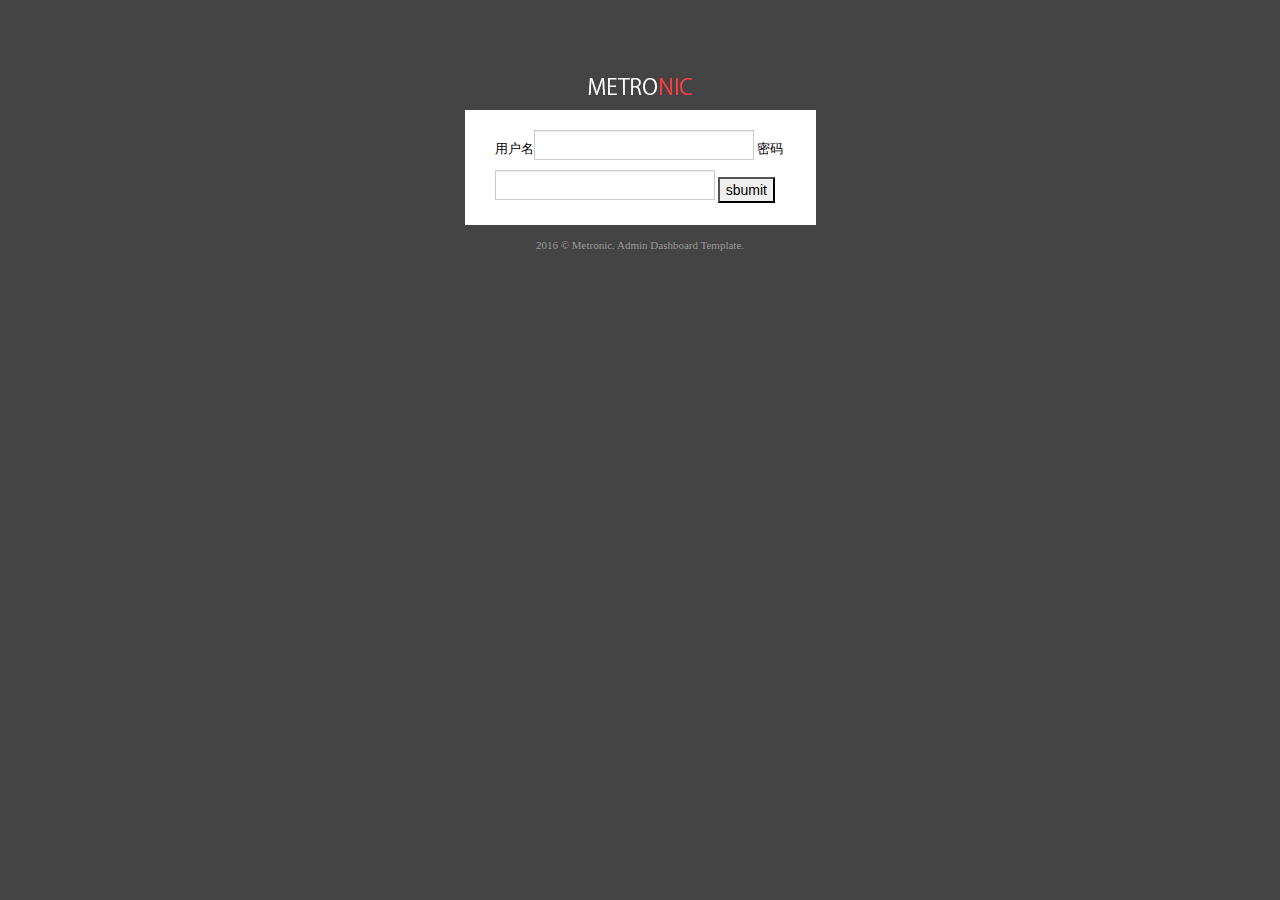
==== commit 9e4d83e6: "提交" ====
--- a/zhxs-parent/zhxs-backstage/src/main/webapp/login.html
+++ b/zhxs-parent/zhxs-backstage/src/main/webapp/login.html
@@ -60,275 +60,20 @@
 
 	<div class="logo"> 
-		<img src="media/image/logo-big.png" alt="" /> -
+		<img src="media/image/logo-big.png" alt="" /> 
 	</div> 
 	<!-- END LOGO --> 
 	<!-- BEGIN LOGIN --> 
-	<div class="content">-
-		<!-- BEGIN LOGIN FORM -->+	<div class="content">	 
 		<form class="form-vertical login-form" action="user/dologin">-
-			<h3 class="form-title">Login to your account</h3>-
-			<div class="alert alert-error hide">-
-				<button class="close" data-dismiss="alert"></button>-
-				<span>Enter any username and password.</span>-
-			</div>-
-			<div class="control-group">-
-				<!--ie8, ie9 does not support html5 placeholder, so we just show field title for that-->-
-				<label class="control-label visible-ie8 visible-ie9">Username</label>-
-				<div class="controls">-
-					<div class="input-icon left">-
-						<i class="icon-user"></i>-
-						<input class="m-wrap placeholder-no-fix" type="text" placeholder="Username" name="username"/>-
-					</div>-
-				</div>-
-			</div>-
-			<div class="control-group">-
-				<label class="control-label visible-ie8 visible-ie9">Password</label>-
-				<div class="controls">-
-					<div class="input-icon left">-
-						<i class="icon-lock"></i>-
-						<input class="m-wrap placeholder-no-fix" type="password" placeholder="Password" name="password"/>-
-					</div>-
-				</div>-
-			</div>-
-			<div class="form-actions">-
-				<label class="checkbox">-
-				<input type="checkbox" name="remember" value="1"/> Remember me-
-				</label>-
-				<button type="submit" class="btn green pull-right">-
-				Login <i class="m-icon-swapright m-icon-white"></i>-
-				</button>            -
-			</div>-
-			<div class="forget-password">-
-				<h4>Forgot your password ?</h4>-
-				<p>-
-					no worries, click <a href="javascript:;" class="" id="forget-password">here</a>-
-					to reset your password.-
-				</p>-
-			</div>-
-			<div class="create-account">-
-				<p>-
-					Don't have an account yet ?&nbsp; -
-					<a href="javascript:;" id="register-btn" class="">Create an account</a>-
-				</p>-
-			</div>-
+			用户名<input type="text" name="username" value=""/>+			密码<input type="text" name ="password" value=""/>+			<input type="submit" value="sbumit"/> 		</form>-
-		<!-- END LOGIN FORM -->        -
-		<!-- BEGIN FORGOT PASSWORD FORM -->-
-		<form class="form-vertical forget-form" action="index.html">-
-			<h3 class="">Forget Password ?</h3>-
-			<p>Enter your e-mail address below to reset your password.</p>-
-			<div class="control-group">-
-				<div class="controls">-
-					<div class="input-icon left">-
-						<i class="icon-envelope"></i>-
-						<input class="m-wrap placeholder-no-fix" type="text" placeholder="Email" name="email" />-
-					</div>-
-				</div>-
-			</div>-
-			<div class="form-actions">-
-				<button type="button" id="back-btn" class="btn">-
-				<i class="m-icon-swapleft"></i> Back-
-				</button>-
-				<button type="submit" class="btn green pull-right">-
-				Submit <i class="m-icon-swapright m-icon-white"></i>-
-				</button>            -
-			</div>-
-		</form>-
-		<!-- END FORGOT PASSWORD FORM -->-
-		<!-- BEGIN REGISTRATION FORM -->-
-		<form class="form-vertical register-form" action="index.html">-
-			<h3 class="">Sign Up</h3>-
-			<p>Enter your account details below:</p>-
-			<div class="control-group">-
-				<label class="control-label visible-ie8 visible-ie9">Username</label>-
-				<div class="controls">-
-					<div class="input-icon left">-
-						<i class="icon-user"></i>-
-						<input class="m-wrap placeholder-no-fix" type="text" placeholder="Username" name="username"/>-
-					</div>-
-				</div>-
-			</div>-
-			<div class="control-group">-
-				<label class="control-label visible-ie8 visible-ie9">Password</label>-
-				<div class="controls">-
-					<div class="input-icon left">-
-						<i class="icon-lock"></i>-
-						<input class="m-wrap placeholder-no-fix" type="password" id="register_password" placeholder="Password" name="password"/>-
-					</div>-
-				</div>-
-			</div>-
-			<div class="control-group">-
-				<label class="control-label visible-ie8 visible-ie9">Re-type Your Password</label>-
-				<div class="controls">-
-					<div class="input-icon left">-
-						<i class="icon-ok"></i>-
-						<input class="m-wrap placeholder-no-fix" type="password" placeholder="Re-type Your Password" name="rpassword"/>-
-					</div>-
-				</div>-
-			</div>-
-			<div class="control-group">-
-				<!--ie8, ie9 does not support html5 placeholder, so we just show field title for that-->-
-				<label class="control-label visible-ie8 visible-ie9">Email</label>-
-				<div class="controls">-
-					<div class="input-icon left">-
-						<i class="icon-envelope"></i>-
-						<input class="m-wrap placeholder-no-fix" type="text" placeholder="Email" name="email"/>-
-					</div>-
-				</div>-
-			</div>-
-			<div class="control-group">-
-				<div class="controls">-
-					<label class="checkbox">-
-					<input type="checkbox" name="tnc"/> I agree to the <a href="#">Terms of Service</a> and <a href="#">Privacy Policy</a>-
-					</label>  -
-					<div id="register_tnc_error"></div>-
-				</div>-
-			</div>-
-			<div class="form-actions">-
-				<button id="register-back-btn" type="button" class="btn">-
-				<i class="m-icon-swapleft"></i>  Back-
-				</button>-
-				<button type="submit" id="register-submit-btn" class="btn green pull-right">-
-				Sign Up <i class="m-icon-swapright m-icon-white"></i>-
-				</button>            -
-			</div>-
-		</form>-
-		<!-- END REGISTRATION FORM --> 
 	</div> 
@@ -338,7 +83,7 @@
 
 	<div class="copyright"> 
-		2013 &copy; Metronic. Admin Dashboard Template.+		2016 &copy; Metronic. Admin Dashboard Template. 
 	</div> 
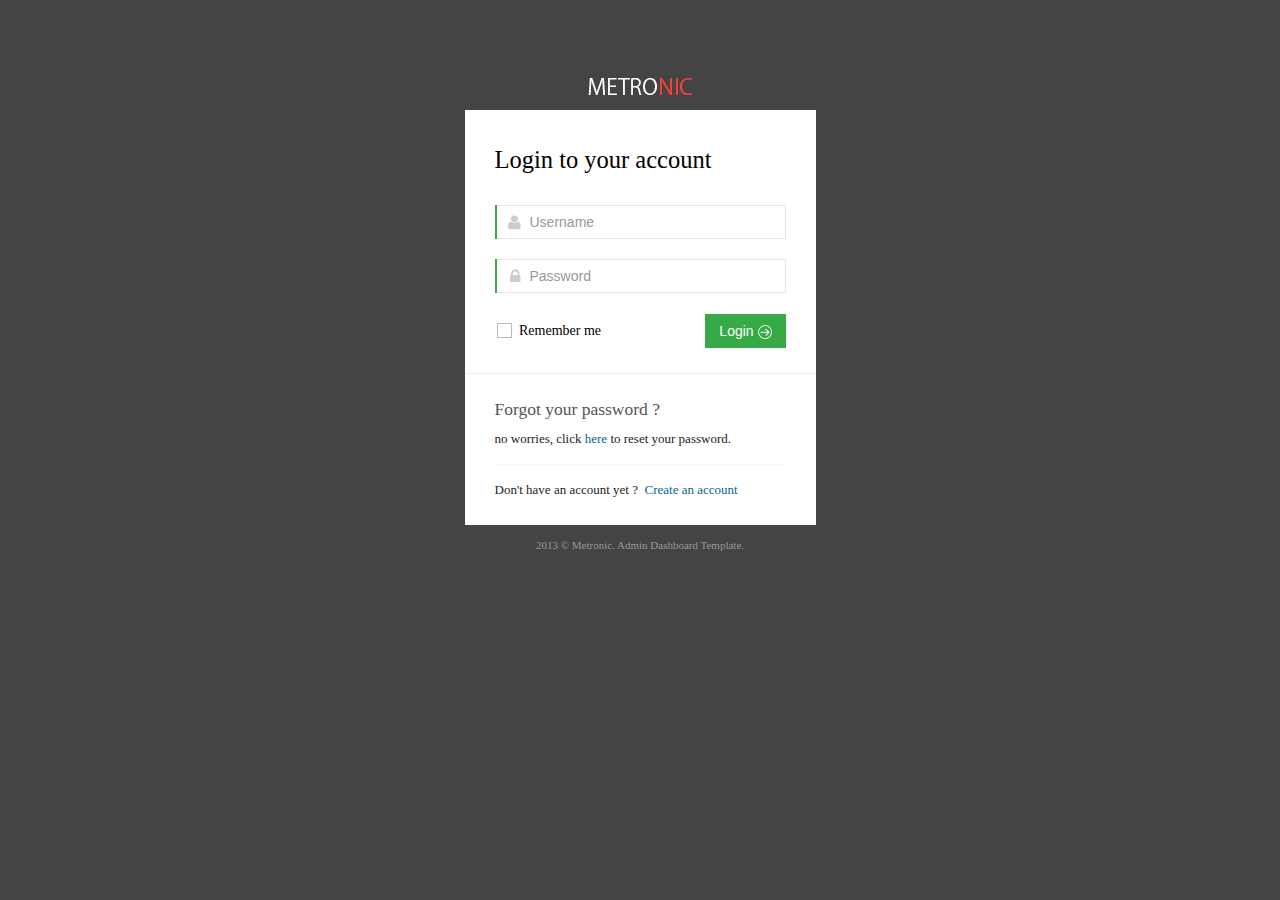
==== commit 7ab4fe15: "测试编码" ====
--- a/zhxs-parent/zhxs-backstage/src/main/webapp/login.html
+++ b/zhxs-parent/zhxs-backstage/src/main/webapp/login.html
@@ -1,156 +1,240 @@
-<!DOCTYPE html>-
-<!--[if IE 8]> <html lang="en" class="ie8"> <![endif]-->-
-<!--[if IE 9]> <html lang="en" class="ie9"> <![endif]-->-
-<!--[if !IE]><!--> <html lang="en"> <!--<![endif]-->-
-<!-- BEGIN HEAD -->-
-<head>-
-	<meta charset="utf-8" />-
-	<title>Metronic | Login Page</title>-
-	<meta content="width=device-width, initial-scale=1.0" name="viewport" />-
-	<meta content="" name="description" />-
-	<meta content="" name="author" />-
-	<!-- BEGIN GLOBAL MANDATORY STYLES -->-
-	<link href="media/css/bootstrap.min.css" rel="stylesheet" type="text/css"/>-
-	<link href="media/css/bootstrap-responsive.min.css" rel="stylesheet" type="text/css"/>-
-	<link href="media/css/font-awesome.min.css" rel="stylesheet" type="text/css"/>-
-	<link href="media/css/style-metro.css" rel="stylesheet" type="text/css"/>-
-	<link href="media/css/style.css" rel="stylesheet" type="text/css"/>-
-	<link href="media/css/style-responsive.css" rel="stylesheet" type="text/css"/>-
-	<link href="media/css/default.css" rel="stylesheet" type="text/css" id="style_color"/>-
-	<link href="media/css/uniform.default.css" rel="stylesheet" type="text/css"/>-
-	<!-- END GLOBAL MANDATORY STYLES -->-
-	<!-- BEGIN PAGE LEVEL STYLES -->-
-	<link href="media/css/login.css" rel="stylesheet" type="text/css"/>-
-	<!-- END PAGE LEVEL STYLES -->-
-	<link rel="shortcut icon" href="media/image/favicon.ico" />-
-</head>-
-<!-- END HEAD -->-
-<!-- BEGIN BODY -->-
-<body class="login">-
-	<!-- BEGIN LOGO -->-
-	<div class="logo">-
-		<img src="media/image/logo-big.png" alt="" /> 
-	</div>-
-	<!-- END LOGO -->-
-	<!-- BEGIN LOGIN -->-
-	<div class="content">	-
-		<form class="form-vertical login-form" action="user/dologin">-			用户名<input type="text" name="username" value=""/>-			密码<input type="text" name ="password" value=""/>-			<input type="submit" value="sbumit"/>-		</form>-
-	</div>-
-	<!-- END LOGIN -->-
-	<!-- BEGIN COPYRIGHT -->-
-	<div class="copyright">-
-		2016 &copy; Metronic. Admin Dashboard Template.-
-	</div>-
-	<!-- END COPYRIGHT -->-
-	<!-- BEGIN JAVASCRIPTS(Load javascripts at bottom, this will reduce page load time) -->-
-	<!-- BEGIN CORE PLUGINS -->-
-	<script src="media/js/jquery-1.10.1.min.js" type="text/javascript"></script>-
-	<script src="media/js/jquery-migrate-1.2.1.min.js" type="text/javascript"></script>-
-	<!-- IMPORTANT! Load jquery-ui-1.10.1.custom.min.js before bootstrap.min.js to fix bootstrap tooltip conflict with jquery ui tooltip -->-
-	<script src="media/js/jquery-ui-1.10.1.custom.min.js" type="text/javascript"></script>      -
-	<script src="media/js/bootstrap.min.js" type="text/javascript"></script>-
-	<!--[if lt IE 9]>-
-	<script src="media/js/excanvas.min.js"></script>-
-	<script src="media/js/respond.min.js"></script>  -
-	<![endif]-->   -
-	<script src="media/js/jquery.slimscroll.min.js" type="text/javascript"></script>-
-	<script src="media/js/jquery.blockui.min.js" type="text/javascript"></script>  -
-	<script src="media/js/jquery.cookie.min.js" type="text/javascript"></script>-
-	<script src="media/js/jquery.uniform.min.js" type="text/javascript" ></script>-
-	<!-- END CORE PLUGINS -->-
-	<!-- BEGIN PAGE LEVEL PLUGINS -->-
-	<script src="media/js/jquery.validate.min.js" type="text/javascript"></script>-
-	<!-- END PAGE LEVEL PLUGINS -->-
-	<!-- BEGIN PAGE LEVEL SCRIPTS -->-
-	<script src="media/js/app.js" type="text/javascript"></script>-
-	<script src="media/js/login.js" type="text/javascript"></script>      -
-	<!-- END PAGE LEVEL SCRIPTS --> -
-	<script>-
-		jQuery(document).ready(function() {     -
-		  App.init();-
-		  Login.init();-
-		});-
-	</script>-
-	<!-- END JAVASCRIPTS -->-
-<script type="text/javascript">  var _gaq = _gaq || [];  _gaq.push(['_setAccount', 'UA-37564768-1']);  _gaq.push(['_setDomainName', 'keenthemes.com']);  _gaq.push(['_setAllowLinker', true]);  _gaq.push(['_trackPageview']);  (function() {    var ga = document.createElement('script'); ga.type = 'text/javascript'; ga.async = true;    ga.src = ('https:' == document.location.protocol ? 'https://' : 'http://') + 'stats.g.doubleclick.net/dc.js';    var s = document.getElementsByTagName('script')[0]; s.parentNode.insertBefore(ga, s);  })();</script></body>-
-<!-- END BODY -->-
+<!DOCTYPE html>
+
+<!--[if IE 8]> <html lang="en" class="ie8"> <![endif]-->
+
+<!--[if IE 9]> <html lang="en" class="ie9"> <![endif]-->
+
+<!--[if !IE]><!--> <html lang="en"> <!--<![endif]-->
+
+<!-- BEGIN HEAD -->
+
+<head>
+
+	<meta charset="utf-8" />
+
+	<title>Metronic | Login Page</title>
+
+	<meta content="width=device-width, initial-scale=1.0" name="viewport" />
+
+	<meta content="" name="description" />
+
+	<meta content="" name="author" />
+
+	<!-- BEGIN GLOBAL MANDATORY STYLES -->
+
+	<link href="media/css/bootstrap.min.css" rel="stylesheet" type="text/css"/>
+
+	<link href="media/css/bootstrap-responsive.min.css" rel="stylesheet" type="text/css"/>
+
+	<link href="media/css/font-awesome.min.css" rel="stylesheet" type="text/css"/>
+
+	<link href="media/css/style-metro.css" rel="stylesheet" type="text/css"/>
+
+	<link href="media/css/style.css" rel="stylesheet" type="text/css"/>
+
+	<link href="media/css/style-responsive.css" rel="stylesheet" type="text/css"/>
+
+	<link href="media/css/default.css" rel="stylesheet" type="text/css" id="style_color"/>
+
+	<link href="media/css/uniform.default.css" rel="stylesheet" type="text/css"/>
+
+	<!-- END GLOBAL MANDATORY STYLES -->
+
+	<!-- BEGIN PAGE LEVEL STYLES -->
+
+	<link href="media/css/login.css" rel="stylesheet" type="text/css"/>
+
+	<!-- END PAGE LEVEL STYLES -->
+
+	<link rel="shortcut icon" href="media/image/favicon.ico" />
+
+</head>
+
+<!-- END HEAD -->
+
+<!-- BEGIN BODY -->
+
+<body class="login">
+
+	<!-- BEGIN LOGO -->
+
+	<div class="logo">
+
+		<img src="media/image/logo-big.png" alt="" /> 
+
+	</div>
+
+	<!-- END LOGO -->
+
+	<!-- BEGIN LOGIN -->
+
+	<div class="content">
+
+		<!-- BEGIN LOGIN FORM -->
+
+		<form class="form-vertical login-form" action="user/dologin">
+
+			<h3 class="form-title">Login to your account</h3>
+
+			<div class="alert alert-error hide">
+
+				<button class="close" data-dismiss="alert"></button>
+
+				<span>Enter any username and password.</span>
+
+			</div>
+
+			<div class="control-group">
+
+				<!--ie8, ie9 does not support html5 placeholder, so we just show field title for that-->
+
+				<label class="control-label visible-ie8 visible-ie9">Username</label>
+
+				<div class="controls">
+
+					<div class="input-icon left">
+
+						<i class="icon-user"></i>
+
+						<input class="m-wrap placeholder-no-fix" type="text" placeholder="Username" name="username"/>
+
+					</div>
+
+				</div>
+
+			</div>
+
+			<div class="control-group">
+
+				<label class="control-label visible-ie8 visible-ie9">Password</label>
+
+				<div class="controls">
+
+					<div class="input-icon left">
+
+						<i class="icon-lock"></i>
+
+						<input class="m-wrap placeholder-no-fix" type="password" placeholder="Password" name="password"/>
+
+					</div>
+
+				</div>
+
+			</div>
+
+			<div class="form-actions">
+
+				<label class="checkbox">
+
+				<input type="checkbox" name="remember" value="1"/> Remember me
+
+				</label>
+
+				<button type="submit" class="btn green pull-right">
+
+				Login <i class="m-icon-swapright m-icon-white"></i>
+
+				</button>            
+
+			</div>
+
+			<div class="forget-password">
+
+				<h4>Forgot your password ?</h4>
+
+				<p>
+
+					no worries, click <a href="javascript:;" class="" id="forget-password">here</a>
+
+					to reset your password.
+
+				</p>
+
+			</div>
+
+			<div class="create-account">
+
+				<p>
+
+					Don't have an account yet ?&nbsp; 
+
+					<a href="javascript:;" id="register-btn" class="">Create an account</a>
+
+				</p>
+
+			</div>
+
+		</form>
+
+		<!-- END LOGIN FORM -->
+	</div>
+
+	<!-- END LOGIN -->
+
+	<!-- BEGIN COPYRIGHT -->
+
+	<div class="copyright">
+
+		2013 &copy; Metronic. Admin Dashboard Template.
+
+	</div>
+
+	<!-- END COPYRIGHT -->
+
+	<!-- BEGIN JAVASCRIPTS(Load javascripts at bottom, this will reduce page load time) -->
+
+	<!-- BEGIN CORE PLUGINS -->
+
+	<script src="media/js/jquery-1.10.1.min.js" type="text/javascript"></script>
+
+	<script src="media/js/jquery-migrate-1.2.1.min.js" type="text/javascript"></script>
+
+	<!-- IMPORTANT! Load jquery-ui-1.10.1.custom.min.js before bootstrap.min.js to fix bootstrap tooltip conflict with jquery ui tooltip -->
+
+	<script src="media/js/jquery-ui-1.10.1.custom.min.js" type="text/javascript"></script>      
+
+	<script src="media/js/bootstrap.min.js" type="text/javascript"></script>
+
+	<!--[if lt IE 9]>
+	<script src="media/js/excanvas.min.js"></script>
+	<script src="media/js/respond.min.js"></script>  
+	<![endif]-->   
+
+	<script src="media/js/jquery.slimscroll.min.js" type="text/javascript"></script>
+
+	<script src="media/js/jquery.blockui.min.js" type="text/javascript"></script>  
+
+	<script src="media/js/jquery.cookie.min.js" type="text/javascript"></script>
+
+	<script src="media/js/jquery.uniform.min.js" type="text/javascript" ></script>
+
+	<!-- END CORE PLUGINS -->
+
+	<!-- BEGIN PAGE LEVEL PLUGINS -->
+
+	<script src="media/js/jquery.validate.min.js" type="text/javascript"></script>
+
+	<!-- END PAGE LEVEL PLUGINS -->
+
+	<!-- BEGIN PAGE LEVEL SCRIPTS -->
+
+	<script src="media/js/app.js" type="text/javascript"></script>
+
+   
+
+	<!-- END PAGE LEVEL SCRIPTS --> 
+
+	<script>
+		jQuery(document).ready(function() {     
+		  App.init();
+		  Login.init();
+		});
+	</script>
+
+	<!-- END JAVASCRIPTS -->
+
+<script type="text/javascript">  var _gaq = _gaq || [];  _gaq.push(['_setAccount', 'UA-37564768-1']);  _gaq.push(['_setDomainName', 'keenthemes.com']);  _gaq.push(['_setAllowLinker', true]);  _gaq.push(['_trackPageview']);  (function() {    var ga = document.createElement('script'); ga.type = 'text/javascript'; ga.async = true;    ga.src = ('https:' == document.location.protocol ? 'https://' : 'http://') + 'stats.g.doubleclick.net/dc.js';    var s = document.getElementsByTagName('script')[0]; s.parentNode.insertBefore(ga, s);  })();</script></body>
+
+<!-- END BODY -->
+
 </html>